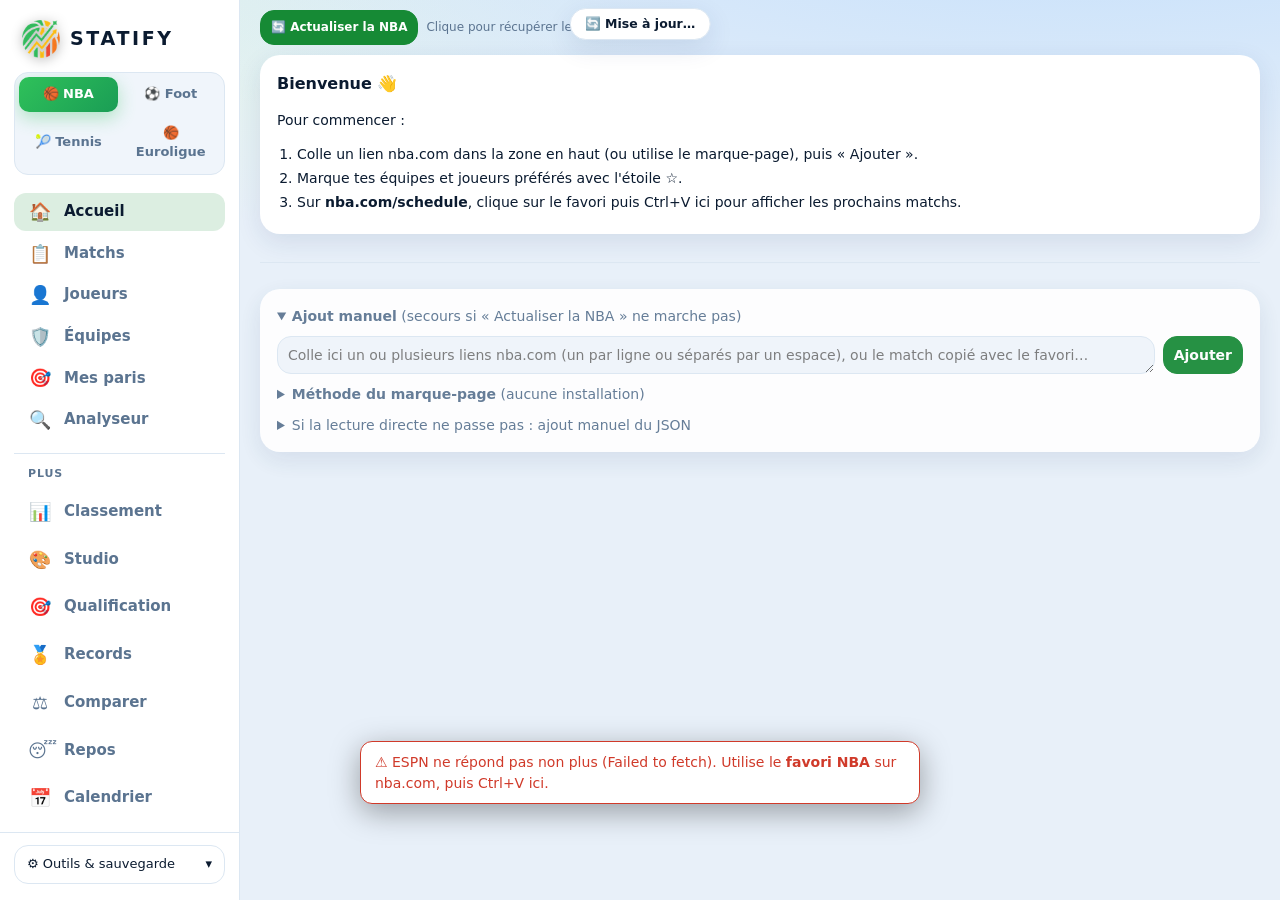
==== index.html @ cde7758e "Add files via upload" ====
<!doctype html>
<html lang="fr">
<head>
<meta charset="utf-8">
<meta name="viewport" content="width=device-width, initial-scale=1, viewport-fit=cover">
<meta name="theme-color" content="#0a192c">
<link rel="icon" type="image/png" href="[data-uri]">
<meta name="apple-mobile-web-app-capable" content="yes">
<meta name="mobile-web-app-capable" content="yes">
<meta name="apple-mobile-web-app-title" content="Statify">
<link rel="manifest" href="manifest.webmanifest">
<link rel="apple-touch-icon" href="icon-180.png">
<title>Statify</title>
<link rel="stylesheet" href="statify.css?v=20261125mx6">
</head>
<body>
<header>
  <h1 class="brand"><img src="[data-uri]" alt="" width="38" height="38"><span>STATIFY</span></h1>
  <div class="seg" id="sportSeg"><button data-sport="nba">🏀 NBA</button><button data-sport="foot">⚽ Foot</button><button data-sport="tennis">🎾 Tennis</button><button data-sport="euro">🏀 Euroligue</button></div>
  <div id="leaders"></div>
  <div class="row">
    <button class="sec" id="btnSearch" title="Rechercher (touche /)" aria-label="Rechercher">🔍</button>
    <button class="sec" id="btnRefresh" title="Actualiser les scores">🔄<span class="hide-m"> Actualiser</span></button>
    <span id="hdrMore" class="hdrmore">
    <button class="sec" id="btnCloud" title="Synchroniser téléphone / ordinateur">☁️ Cloud</button>
    <button class="sec" id="btnXlsx">Excel</button>
    <button class="sec" id="btnExport" title="Sauvegarde complète : Statify + PronoTracker">Sauvegarde</button>
    <button class="sec" id="btnImport">Importer</button>
    <button class="sec hide-m" id="btnTv" title="Mode grand écran">📺</button>
    <button class="sec" id="btnLead" title="Couleurs des équipes en tête (Est / Ouest)">🎨</button>
    </span>
    <button class="sec" id="btnTheme" title="Thème clair / sombre">🌓</button>
    <button class="sec" id="btnMore" title="Plus d'options" aria-label="Plus d'options">⋯</button>
    <input type="file" id="fileImport" accept=".json" hidden>
  </div>
</header>

<main>
  <div id="backupBar"></div>
  <div id="syncBar"></div>
  <div id="msg" class="mut nbaonly"></div>

  <nav id="tabs"></nav>
  <div id="fmsg" class="mut" style="display:none;margin:8px 0"></div>
  <div id="liveBox"></div>
  <div id="stage"><aside id="railL" class="rail"></aside><div id="view"></div><aside id="railR" class="rail"></aside></div>
  <footer id="pageFoot"><div id="ftInfo"></div>
  <section class="card nbaonly">
    <details id="manualBox">
      <summary><b>Ajout manuel</b> <span class="mut">(secours si « Actualiser la NBA » ne marche pas)</span></summary>
      <div class="row" style="margin-top:10px">
        <textarea id="url" rows="1" placeholder="Colle ici un ou plusieurs liens nba.com (un par ligne ou séparés par un espace), ou le match copié avec le favori…"></textarea>
        <button id="btnAdd">Ajouter</button>
      </div>
      <details id="bmBox" style="margin-top:10px">
        <summary><b>Méthode du marque-page</b> (aucune installation)</summary>
        <ol>
        <li>Affiche ta barre de favoris (Ctrl+Maj+B dans Chrome/Edge).</li>
        <li><b>Glisse</b> ce bouton dans ta barre de favoris : <a id="bm" class="bmbtn" href="#">🏀 Copier match NBA</a> <span class="mut">(ne clique pas dessus ici)</span></li>
        <li>Clique sur ce favori : <b>sur la page d'un match</b> il copie ce match ; <b>sur nba.com/schedule</b> il copie le calendrier ; <b>sur toute autre page nba.com</b> (accueil par exemple) il te demande combien de jours en arrière (il propose tout seul le bon nombre depuis ta dernière copie, valide avec Entrée) et copie <b>tous les matchs terminés d'un coup</b>.</li>
        <li>Reviens ici et fais <b>Ctrl+V</b> : tout s'ajoute tout seul. Plusieurs matchs ? Colle-les un par un, ou ensemble dans la zone « ajout manuel ».</li>
      </ol>
      </details>
      <details style="margin-top:10px">
        <summary>Si la lecture directe ne passe pas : ajout manuel du JSON</summary>
        <p class="mut">Ouvre l'adresse ci-dessous dans un onglet, copie tout le texte affiché, colle-le ici. Tu peux coller plusieurs matchs d'un coup.</p>
        <p><a id="manualLink" target="_blank" rel="noopener" href="#">(l'adresse apparaît après avoir collé un lien)</a></p>
        <textarea id="manual" placeholder='{"meta":…,"game":…}'></textarea>
        <div class="row" style="margin-top:8px"><button class="sec" id="btnManual">Ajouter ce JSON</button></div>
      </details>
    </details>
  </section>
  </footer>
  <div id="welcome"></div>
  <div id="modal"><div class="mbox"></div></div>
  <button id="mclose" type="button" aria-label="Fermer" title="Fermer">✕</button>
  <div id="cloud"><div class="gsbox" id="cloudbody"></div></div>
  <div id="offPill">📴 Hors ligne : dernières données enregistrées</div>
  <div id="gs"><div class="gsbox"><div class="row" style="flex-wrap:nowrap"><input id="gsq" type="text" enterkeyhint="search" placeholder="Joueur, équipe ou match…" autocomplete="off" style="flex:1;min-width:0"><button class="sec" id="gsx">✕</button></div><div id="gsres"></div></div></div>
</main>

<script type="text/plain" id="bmcode">
(async function(){
try{
var B='https://cdn.nba.com/static/json/';
var K='suiviNbaLast';
async function get(u){try{var r=await fetch(u);return r.ok?await r.text():null;}catch(e){return null;}}
function rd(){try{return parseInt(localStorage.getItem(K),10)||0;}catch(e){return 0;}}
function wr(v){try{localStorage.setItem(K,String(v));}catch(e){}}
var m=location.href.match(/00\d{8}/);
var out=[];var mark=0;var note='';
if(m){
var t=await get(B+'liveData/boxscore/boxscore_'+m[0]+'.json');
if(!t){var n=document.getElementById('__NEXT_DATA__');if(n){t=n.textContent;}}
if(t){out.push(t);}
}else if(/schedule/.test(location.pathname)){
var s0=await get(B+'staticData/scheduleLeagueV2.json');
if(s0){out.push(s0);}
}else{
var last=rd();var def=2;var info='';
if(last){var dd=(Date.now()-last)/86400000;def=Math.min(14,Math.ceil(dd)+1);info='\nDerniere copie : il y a '+(Math.round(dd*10)/10)+' jour(s).'+(dd>13?' Plus de 14 jours : fais-le en deux fois.':'');}
var d=parseFloat(prompt('Suivi NBA : copier les matchs termines des combien derniers jours ? (1 a 14)'+info,String(def)));
if(!(d>0)){return;}
d=Math.min(d,14);
var s=await get(B+'staticData/scheduleLeagueV2.json');
if(!s){alert('Suivi NBA : calendrier introuvable.');return;}
var j=JSON.parse(s);var L=j.leagueSchedule||j;var ids=[];var now=Date.now();
(L.gameDates||[]).forEach(function(x){(x.games||[]).forEach(function(g){var tt=Date.parse(g.gameDateTimeUTC);if(tt<=now-3*3600000&&tt>=now-d*86400000){ids.push({id:g.gameId,ts:tt});}});});
ids.sort(function(a,b){return a.ts-b.ts;});
var total=ids.length;var cut=total>60;ids=ids.slice(0,60);
var fails=0;
for(var i=0;i<ids.length;i+=5){
var part=await Promise.all(ids.slice(i,i+5).map(function(o){return get(B+'liveData/boxscore/boxscore_'+o.id+'.json');}));
part.forEach(function(p){if(p){out.push(p);}else{fails++;}});
}
if(!total){alert('Suivi NBA : aucun match termine sur cette periode.');wr(now);return;}
if(!fails){mark=cut?ids[ids.length-1].ts:now;}
if(cut){note+='\nAttention : '+(total-60)+' match(s) restant(s), refais une copie apres avoir colle.';}
if(fails){note+='\n'+fails+' match(s) introuvable(s) : la date de derniere copie n a pas ete mise a jour.';}
}
if(!out.length){alert('Suivi NBA : aucune donnee trouvee. Ouvre la page d un match, la page schedule, ou une autre page nba.com pour copier les derniers matchs.');return;}
var txt=out.join('\n');
var ok=false;
try{await navigator.clipboard.writeText(txt);ok=true;}catch(e){}
if(!ok){var a=document.createElement('textarea');a.value=txt;a.style.cssText='position:fixed;top:10px;left:5%;width:90%;height:40%;z-index:2147483647;background:#fff;color:#000';document.body.appendChild(a);a.select();try{ok=document.execCommand('copy');}catch(e){}if(ok){a.remove();}else{a.onblur=function(){a.remove();};}}
if(ok&&mark){wr(mark);}
alert(ok?'Suivi NBA : '+out.length+' element(s) copie(s). Va dans ton logiciel et appuie sur Ctrl+V.'+note:'Suivi NBA : copie automatique impossible. Le texte est selectionne : fais Ctrl+C, puis clique en dehors de la zone.');
}catch(e){alert('Suivi NBA : erreur '+e.message);}
})();
</script>

<script src="backup.js?v=20261123j"></script>
<script src="statify.js?v=20261125mx4"></script>
<script src="tennis.js"></script>
<script src="euroleague.js"></script>
<script src="prono-tennis-joueurs.js"></script>
<script src="prono-tennis.js"></script>
<script src="mes-paris.js?v=20261125mx2"></script>
</body>
</html>
---- statify.css ----
:root{--bg:#0a192c;--card:#0f2540;--field:#0b1d33;--hover:#14304f;--line:#1f3d5e;--txt:#eef3f8;--mut:#8ea5c0;--acc:#34b64f;--onacc:#06121f;--ok:#3cc15a;--bad:#ff5a45;--warn:#f0b010;--c2:#f07020;--c3:#e04030;--blue:#4a9bff}
  :root[data-theme=light]{--bg:#eff4f7;--card:#ffffff;--field:#f1f6f9;--hover:#e5f3e9;--line:#d3dfe8;--txt:#0a192c;--mut:#566e86;--acc:#168a35;--onacc:#ffffff;--ok:#168a35;--bad:#d03a2a;--warn:#a86f00;--c2:#d9601a;--c3:#d03a2a;--blue:#1f6fd1}
  *{box-sizing:border-box}
  body{margin:0;background:var(--bg);color:var(--txt);font:14px/1.45 system-ui,-apple-system,Segoe UI,Roboto,sans-serif}
  header{padding:14px 20px;border-bottom:1px solid var(--line);display:flex;flex-wrap:wrap;gap:10px;align-items:center;justify-content:space-between}
  h1{margin:0;font-size:20px}h1.brand{display:flex;align-items:center;gap:10px;font-weight:800;letter-spacing:.14em;font-size:22px}h1.brand img{display:block;filter:drop-shadow(0 2px 6px #0006)}h2{font-size:16px;margin:0 0 8px}h3{font-size:14px;margin:14px 0 6px}
  html{-webkit-text-size-adjust:100%;overscroll-behavior-y:contain}
  button,select,summary,.link,[data-act]{-webkit-tap-highlight-color:transparent;touch-action:manipulation}
  svg{max-width:100%;height:auto}
  main{max-width:min(1840px,100%);margin:0 auto;padding:16px 20px calc(60px + env(safe-area-inset-bottom))}
  .card{background:var(--card);border:1px solid var(--line);border-radius:10px;padding:14px;margin-bottom:16px}
  .row{display:flex;gap:8px;flex-wrap:wrap;align-items:center}.between{justify-content:space-between}
  input,select,textarea,button{font:inherit;color:var(--txt);background:var(--field);border:1px solid var(--line);border-radius:8px;padding:8px 10px}
  textarea{width:100%;min-height:90px;font-family:ui-monospace,monospace;font-size:12px}
  #url{flex:1;min-width:240px;min-height:38px;height:38px;font-family:inherit;font-size:14px;resize:vertical}
  #url:focus{height:84px}
  button{cursor:pointer;background:var(--acc);border-color:var(--acc);color:var(--onacc);font-weight:700}
  button.sec{background:transparent;color:var(--txt);border-color:var(--line);font-weight:500}
  button.sec:hover{border-color:var(--acc)}
  button.danger{background:transparent;color:var(--bad);border-color:var(--line);padding:4px 8px}
  button.star{background:transparent;border:none;color:var(--blue);padding:0 4px;font-size:16px;line-height:1}
  button.star.bell{color:#f0b010}
  :root[data-theme=light] button.star.bell{color:#c98a00}
  .stars{white-space:nowrap}
  #msg,#fmsg{position:fixed;left:50%;bottom:calc(18px + env(safe-area-inset-bottom));transform:translateX(-50%);width:max-content;max-width:min(560px,92vw);z-index:9500;margin:0!important;padding:10px 14px;border-radius:12px;background:var(--card);border:1px solid var(--line);box-shadow:0 8px 30px rgba(0,0,0,.35);font-size:14px;cursor:pointer}
  #msg.ok,#fmsg.ok{border-color:var(--ok)}#msg.err,#fmsg.err{border-color:var(--bad,#e04030)}#msg.warn,#fmsg.warn{border-color:var(--warn)}
  #pageFoot{margin-top:28px;padding-top:14px;border-top:1px solid var(--line)}
  #ftInfo{display:flex;flex-wrap:wrap;gap:4px 18px;font-size:12px;color:var(--mut);margin-bottom:12px}
  #pageFoot .card{opacity:.92}
  .ok{color:var(--ok)}.err{color:var(--bad)}.warn{color:var(--warn)}.mut{color:var(--mut)}
  nav{display:flex;gap:6px;margin-bottom:14px;overflow-x:auto;padding-bottom:4px}
  nav button{background:transparent;color:var(--mut);border-color:var(--line);white-space:nowrap}
  nav button.on{background:var(--acc);color:var(--onacc);border-color:var(--acc)}
  table{width:100%;border-collapse:collapse}
  th,td{padding:7px 8px;text-align:right;border-bottom:1px solid var(--line);white-space:nowrap}
  th:first-child,td:first-child,th.l,td.l{text-align:left}
  th{color:var(--mut);font-weight:600;font-size:12px;text-transform:uppercase;letter-spacing:.03em;user-select:none}
  th.s{cursor:pointer}th.s:hover{color:var(--txt)}
  tr.click{cursor:pointer}tr.click:hover td{background:var(--hover)}
  .scroll{overflow-x:auto}
  .win{font-weight:700}
  .pallbtn{display:none}.rk{white-space:nowrap}
  .gt-lg{display:flex;align-items:center;gap:8px;font-size:12px;font-weight:700;color:var(--mut);margin:12px 2px 8px}.gt-lg i{width:6px;height:14px;border-radius:3px;background:var(--acc)}
  .gt-t{min-width:0}.gt-t b{overflow:hidden;text-overflow:ellipsis;white-space:nowrap;font-weight:600}.gt-l b,.gt-r b{overflow:hidden;text-overflow:ellipsis;white-space:nowrap;font-weight:600;min-width:0}.gt-l,.gt-r{min-width:0}
  .gt-line.gtf{grid-template-columns:1fr auto 1fr}
  .gt-day{font-size:12px;font-weight:700;color:var(--mut);text-transform:uppercase;letter-spacing:.06em;margin:16px 2px 8px}
  .gt-grid{display:grid;grid-template-columns:repeat(2,1fr);gap:8px}
  .gt-tile{background:var(--field);border:1px solid var(--line);border-radius:12px;padding:10px 12px;cursor:pointer}.gt-tile.fv{border-color:var(--warn);box-shadow:0 0 0 1px var(--warn)}
  .gt-top{display:flex;justify-content:space-between;align-items:center;font-size:10px;font-weight:700;color:var(--mut);margin-bottom:8px}
  .gt-side{display:flex;justify-content:space-between;align-items:center;padding:3px 0}.gt-t{display:flex;align-items:center;gap:7px;font-size:13px}.gt-sc{font-size:24px;font-weight:800;font-variant-numeric:tabular-nums}
  .lose{color:var(--mut)!important;font-weight:400!important}.gt-side.lose .gt-t b{font-weight:500}.gt-side.lose .gt-sc{font-weight:400}
  .gt-diff{margin-top:6px;font-size:11px;font-weight:700;color:var(--ok)}
  .gt-x{min-height:0!important;min-width:0!important;height:22px;padding:0 6px;font-size:11px;line-height:18px;background:transparent;border:0;opacity:.55}
  .gt-list{background:var(--field);border:1px solid var(--line);border-radius:12px;padding:0 10px}
  .gt-line{display:grid;grid-template-columns:1fr auto 1fr auto;align-items:center;gap:8px;padding:9px 0;border-top:1px solid var(--line);cursor:pointer}.gt-line:first-child{border-top:0}.gt-line.fv{background:linear-gradient(90deg,#f0b01018,transparent)}
  .gt-line .av,.gt-tile .av{margin-right:0}
  .gt-line .tag{grid-column:1/-1;justify-self:center}
  .gt-l,.gt-r{display:flex;align-items:center;gap:7px;font-size:13px}.gt-l{justify-content:flex-end}
  .gt-m{display:flex;gap:6px;align-items:center;font-size:17px;font-weight:800;font-variant-numeric:tabular-nums}.gt-m i{font-style:normal;color:var(--mut);font-weight:400}
  .bx{margin:14px 0 18px;border:1px solid var(--line);border-radius:12px;overflow:hidden;background:var(--card)}
  .bx-head{display:flex;align-items:center;gap:10px;padding:10px 14px;background:linear-gradient(90deg,color-mix(in srgb,var(--tc) 28%,var(--field)),var(--field));border-left:5px solid var(--tc)}
  .bx-name{flex:1;font-weight:800;font-size:15px;display:flex;flex-direction:column;line-height:1.2}.bx-name .mut{font-size:11px;font-weight:600}
  .bx-score{font-size:30px;font-weight:900;font-variant-numeric:tabular-nums}.bx-score.lose{color:var(--mut);font-weight:600}
  .bxt{border-collapse:separate;border-spacing:0;width:100%}.bxt th{font-size:11px;letter-spacing:.04em;color:var(--mut);background:var(--field);border-bottom:1px solid var(--line);padding:7px 8px;position:sticky;top:0}
  .bxt td{padding:8px 8px;border-bottom:1px solid var(--line);font-variant-numeric:tabular-nums;white-space:nowrap}
  .bxt tbody tr:nth-child(even) td{background:color-mix(in srgb,var(--field) 55%,transparent)}
  .bxt .pt{background:color-mix(in srgb,var(--acc) 10%,transparent)!important;font-size:15px}.bxt .pt b{font-weight:800}
  .bxt b.best{background:var(--warn);color:#1a1200;border-radius:99px;padding:1px 9px}
  .bxt .pmp{color:var(--ok);font-weight:700}.bxt .pmn{color:var(--bad);font-weight:700}
  .bxt td.l,.bxt th.l{position:sticky;left:0;z-index:1;background:var(--card)}.bxt tbody tr:nth-child(even) td.l{background:var(--field)}.bxt th.l{background:var(--field);z-index:2}
  .bxp{white-space:normal!important;max-width:46vw;line-height:1.25}.bxp .stars button,.bxp button.star{min-height:0;padding:0 2px;border:0;background:transparent}.bxp .av{margin-right:4px}
  @media(max-width:600px){.bxp .av{display:none}.bxt td,.bxt th{padding:6px 6px}.bxt .pt{font-size:14px}}
  .bx-tot td{font-weight:700;background:var(--field)!important;border-bottom:0}.bx-tot td.l{background:var(--field)!important}
  .gbanner{position:fixed;left:0;right:0;top:calc(env(safe-area-inset-top,0px) + 64px);z-index:9998;display:flex;align-items:center;gap:12px;padding:10px 16px;pointer-events:none;color:#fff;background:linear-gradient(100deg,#ff4a3a,#e0602a 72%,#e0602aaa);box-shadow:0 8px 24px #0007;transform:translateX(-110%)}
  .gb-logo{flex:none;display:grid;place-items:center;width:44px;height:44px;border-radius:50%;background:#fff}.gb-logo img{margin:0!important}
  .gb-tx{min-width:0;flex:1}.gb-t{font-weight:900;font-style:italic;font-size:26px;line-height:1;letter-spacing:.02em}.gb-s{font-size:12.5px;margin-top:3px;overflow:hidden;text-overflow:ellipsis;white-space:nowrap}
  .gb-sc{flex:none;text-align:right;font-size:11px;max-width:42%;line-height:1.25}.gb-sc b{display:block;font-size:20px;font-variant-numeric:tabular-nums}.gb-sc .hit{font-weight:800}
  .gbcv{position:fixed;left:0;top:0;pointer-events:none;z-index:9999;width:100%}
  .tm-m{display:none;font-size:11px}.ntri{display:none}.dshort{display:none}
  .link{cursor:pointer;color:var(--acc)}.link:hover{text-decoration:underline}
  .tag{display:inline-block;padding:1px 7px;border-radius:99px;font-size:11px;border:1px solid var(--line);color:var(--mut)}
  .tag.live{color:var(--warn);border-color:var(--warn)}.tag.fin{color:var(--ok);border-color:var(--ok)}
  .grid{display:grid;grid-template-columns:repeat(auto-fit,minmax(160px,1fr));gap:10px;margin-bottom:14px}
  .grid2{display:grid;grid-template-columns:repeat(auto-fit,minmax(300px,1fr));gap:14px}
  .kpi,.mini{background:var(--field);border:1px solid var(--line);border-radius:8px;padding:10px}
  .kpi b{display:block;font-size:22px}.mini .big{font-size:24px;font-weight:700}
  .dot{display:inline-block;width:20px;height:20px;line-height:20px;text-align:center;border-radius:50%;font-size:11px;font-weight:700;color:#fff;margin-right:3px}
  .dot.w{background:var(--ok)}.dot.l{background:var(--bad)}
  details summary{cursor:pointer;color:var(--mut)}
  a{color:var(--acc)}
  .bmbtn{display:inline-block;padding:6px 12px;border-radius:8px;background:var(--acc);color:var(--onacc);text-decoration:none;font-weight:600;cursor:grab}
  ol{margin:8px 0 0;padding-left:20px}li{margin:4px 0}
  .empty{color:var(--mut);padding:24px;text-align:center}
  svg:not(.fc) text{fill:var(--mut);font-size:11px}
  .legend span{margin-right:14px}.legend i{display:inline-block;width:10px;height:10px;border-radius:2px;margin-right:5px}
  .cmp{display:grid;grid-template-columns:64px 1fr 70px 1fr 64px;gap:6px;align-items:center;margin:5px 0}
  .cmp .cv{font-weight:600}.cmp .cv:last-child{text-align:right}.cmp .cl{text-align:center;color:var(--mut);font-size:12px}
  .cmp .cb{height:10px;background:var(--field);border-radius:5px;display:flex;overflow:hidden}
  .cmp .cb.l{justify-content:flex-end}.cmp .cb i{display:block;height:100%;background:var(--mut);opacity:.4}
  .cmp .cb i.w{opacity:1}
  .av{display:inline-flex;align-items:center;justify-content:center;flex:none;border-radius:50%;overflow:hidden;vertical-align:middle;margin-right:6px;background:var(--tc);color:var(--ink);font-weight:700;line-height:1}
  .av img{width:100%;height:100%;object-fit:cover;object-position:50% 10%}
  .av.tl{border-radius:6px;background:transparent}.av.tl img{object-fit:contain;object-position:center}.av.fb{background:var(--tc);color:var(--ink)}
  .phead{display:flex;gap:16px;align-items:center;flex-wrap:wrap;padding:12px;border-radius:10px;margin-bottom:12px}.phead .pinfo{flex:1;min-width:180px}.phead .av{margin-right:0}
  .pname{font-size:22px;font-weight:700}.psub{color:var(--mut);margin-top:4px}
  .pbar{height:8px;background:var(--field);border-radius:4px;width:110px;overflow:hidden}.pbar i{display:block;height:100%}
  .home{display:grid;grid-template-columns:1fr 1fr;gap:16px;margin-bottom:16px}.home>.full{grid-column:1/-1}.home .card{margin-bottom:0}.home>div>.grid{margin-bottom:0}
  .hrow{padding:6px 0;border-bottom:1px solid var(--line)}.hrow label{flex:1}
  #tv{position:fixed;inset:0;z-index:9999;background:var(--bg);color:var(--txt);padding:2.2vw 3vw;overflow:auto;font-size:clamp(15px,1.5vw,30px)}
  #tv .tvbar{display:flex;gap:16px;align-items:center;justify-content:space-between;margin-bottom:1vw}
  #tv .tvbar i{display:inline-block;width:.7em;height:.7em;border-radius:50%;background:var(--line);margin-right:.4em}#tv .tvbar i.on{background:var(--acc)}
  #tv .tvbar button{font-size:1em}.tvh{font-size:2.2em;margin:0 0 .6em}
  .tvgames{display:grid;grid-template-columns:repeat(auto-fit,minmax(18em,1fr));gap:1em}.tvgame{background:var(--card);border:1px solid var(--line);border-radius:12px;padding:.8em 1em}
  .tvrow{display:flex;align-items:center;gap:.5em;padding:.25em 0}.tvrow .tvn{flex:1}.tvrow .tvs{font-size:1.5em;font-weight:700}.tvrow.tvw{font-weight:700}
  .tvcols{display:grid;grid-template-columns:repeat(auto-fit,minmax(20em,1fr));gap:2em}.tvlist .tvrow{border-bottom:1px solid var(--line);padding:.45em 0;font-size:1.1em}
  textarea.note{min-height:64px;font-family:inherit;font-size:14px}
  .alert{margin:4px 0}
  tr.early{background:rgba(62,207,142,.16)}tr.early td:first-child{box-shadow:inset 4px 0 #3ecf8e;font-weight:700}.legend i.early{background:#3ecf8e}
  header{position:relative}
  body.lead header::after{content:'';position:absolute;left:0;right:0;bottom:-1px;height:5px;background:linear-gradient(90deg,var(--lE,transparent) 0 50%,var(--lW,transparent) 50% 100%)}
  #leaders{display:none;gap:8px;flex-wrap:wrap;align-items:center}body.lead #leaders{display:flex}
  .lchip{display:inline-flex;align-items:center;gap:6px;border:2px solid var(--line);border-radius:999px;padding:2px 10px 2px 4px;font-size:.85em;cursor:pointer;background:var(--field)}
  #welcome{position:fixed;inset:0;z-index:9500;display:none;background:rgba(0,0,0,.65);align-items:center;justify-content:center;padding:16px;overflow:hidden}
  #welcome.on{display:flex}
  #welcome .wbox{position:relative;z-index:2;background:var(--card);border:2px solid var(--warn);border-radius:16px;padding:22px;max-width:640px;width:100%;max-height:85vh;overflow:auto;box-shadow:0 0 40px rgba(255,184,77,.35);animation:pop .4s}
  #welcome .alert{padding:8px 0;border-bottom:1px solid var(--line)}
  .livecard{border-left:4px solid var(--bad,#e04030)}
  .livecard h2{display:flex;flex-wrap:wrap;align-items:center;gap:4px 8px;margin:0 0 8px}.livecard h2 .lhn{white-space:nowrap}.livecard h2 label{flex-basis:100%;margin-left:0!important}
  .livedot{display:inline-block;width:10px;height:10px;border-radius:50%;background:#e04030;animation:livepulse 1.2s infinite}
  @keyframes livepulse{0%{box-shadow:0 0 0 0 rgba(224,64,48,.7)}100%{box-shadow:0 0 0 9px rgba(224,64,48,0)}}
  .liverow{display:grid;grid-template-columns:1fr auto 1fr;align-items:center;gap:8px;padding:7px 4px;border-top:1px solid var(--line,#2a3550)}
  .liverow:first-of-type{border-top:0}
  .liverow .lt{display:flex;align-items:center;gap:6px;min-width:0}.liverow .lt.r{justify-content:flex-end;text-align:right}
  .liverow .ls{text-align:center;font-weight:800;font-size:20px;white-space:nowrap}
  .liverow .lm{display:block;font-size:12px;font-weight:600;color:#e04030}
  .liverow .lc{grid-column:1/-1;text-align:center;font-size:11px}
  .liverow .lbar{grid-column:1/-1;position:relative;height:6px;background:var(--line);border-radius:3px;margin:8px 6px 4px}
  .lbar b{position:absolute;left:0;top:0;bottom:0;background:rgba(240,176,16,.55);border-radius:3px}
  .lbar u{position:absolute;left:50%;top:-2px;bottom:-2px;width:1px;background:var(--mut);opacity:.5}
  .lbar i{position:absolute;width:11px;height:11px;margin-left:-5px;border-radius:50%;border:2px solid var(--card)}
  .lbar i.h{top:-9px}.lbar i.a{top:4px}
  .liverow .lev{grid-column:1/-1;display:grid;grid-template-columns:1fr 1fr;gap:8px;font-size:12px;color:var(--mut)}
  .liverow.flash{animation:liveflash 2s ease-out 3}
  @keyframes liveflash{0%{background:rgba(240,176,16,.45)}100%{background:transparent}}
  /* carte d'un match de foot en direct */
  .liverow.lmatch{--tc:var(--acc);display:block;background:linear-gradient(100deg,color-mix(in srgb,var(--tc) var(--tcw,22%),var(--field)) 0%,var(--field) 68%);border:1px solid var(--line);border-radius:14px;padding:10px 12px;margin:8px 0}
  .liverow.lmatch:first-of-type{margin-top:0;border-top:1px solid var(--line)}
  .liverow.lmatch.mine{box-shadow:inset 3px 0 0 var(--warn)}
  .lm-top{display:flex;justify-content:space-between;align-items:center;gap:8px;font-size:12px;margin-bottom:8px}
  .lm-min{display:inline-flex;align-items:center;gap:6px;font-weight:700;font-size:12px;padding:3px 10px;border-radius:99px;background:rgba(224,64,48,.14);color:var(--bad);white-space:nowrap}
  .lm-min.pause{background:rgba(240,176,16,.18);color:var(--warn)}
  .lm-dot{width:7px;height:7px;border-radius:50%;background:currentColor;animation:lmblink 1.4s infinite}
  @keyframes lmblink{50%{opacity:.25}}
  .lm-row{display:grid;grid-template-columns:1fr auto 1fr;align-items:center;gap:8px}
  .lm-t{display:flex;flex-direction:column;align-items:center;gap:4px;font-size:13px;text-align:center;min-width:0}
  .lm-t b{max-width:100%;overflow:hidden;text-overflow:ellipsis;white-space:nowrap;font-weight:600}
  .lm-lg{display:grid;place-items:center;width:38px;height:38px;border-radius:50%;background:#fff;color:#0b1b30;font-size:12px;font-weight:700;box-shadow:0 2px 6px #0003}
  .lm-lg img{margin:0!important}
  .lm-s{font-weight:800;font-size:34px;line-height:1;font-variant-numeric:tabular-nums;letter-spacing:-.02em;white-space:nowrap}
  .lm-s small{opacity:.4;margin:0 7px;font-weight:400}
  .liveothers{margin-top:8px;font-size:13px;font-weight:600}
  .lm-mid{text-align:center}.lm-pen,.mxpen{font-size:12px;font-weight:800;letter-spacing:.05em;color:var(--warn);margin-top:4px;line-height:1.2}
  .pk{display:inline-block;width:12px;height:12px;border-radius:50%;margin:0 2px;vertical-align:-1px;box-sizing:border-box}.pk.ok{background:var(--ok)}.pk.no{border:2px solid var(--bad)}
  .lm-last.pen{justify-content:space-between}.mxso{display:grid;grid-template-columns:1fr 1fr;gap:8px;margin-top:10px;padding-top:8px;border-top:1px dashed var(--line)}
  .lm-s span{display:inline-block}
  .lm-s .pop{animation:lmpop .9s ease-out}.lm-s .shk{animation:lmshk .5s ease-out}
  @keyframes lmpop{0%{transform:scale(1)}30%{transform:scale(1.4);color:var(--ok)}100%{transform:scale(1)}}
  @keyframes lmshk{0%,100%{transform:translateX(0)}25%{transform:translateX(-5px);color:#8f6ae9}75%{transform:translateX(5px);color:#8f6ae9}}
  .liverow.lmatch .lbar{margin:16px 6px 6px}
  .lm-last{display:flex;justify-content:space-between;align-items:center;gap:4px 8px;flex-wrap:wrap;background:var(--card);border-radius:10px;padding:6px 10px;margin-top:8px;font-size:13px}
  .lm-last.rc{box-shadow:inset 3px 0 0 var(--bad)}
  .lm-last.new{background:rgba(60,193,90,.18)}.lm-last.newr{background:rgba(255,90,69,.18)}.lm-last.newv{background:rgba(143,106,233,.2)}
  .lm-new{font-size:11px;font-weight:700;padding:1px 7px;border-radius:99px;background:var(--ok);color:var(--onacc);margin-left:6px;vertical-align:1px}
  .lm-rks{display:flex;flex-wrap:wrap;gap:6px;margin-top:8px}
  .lm-rk{font-size:12px;font-weight:600;border-radius:99px;padding:3px 10px;background:var(--card);border:1px solid var(--line)}
  .lm-rk.up{color:var(--ok);background:rgba(60,193,90,.12);border-color:transparent}.lm-rk.dn{color:var(--bad);background:rgba(255,90,69,.12);border-color:transparent}
  @media(prefers-reduced-motion:reduce){.lm-dot,.lm-s .pop,.lm-s .shk,.mxsc .pop,.mxsc .shk{animation:none}.liverow.flash{animation:none}}
  @media(max-width:600px){.lm-s{font-size:30px}.lm-lg{width:34px;height:34px}}
  @keyframes pop{from{transform:scale(.8);opacity:0}to{transform:none;opacity:1}}
  .cf{position:absolute;top:-24px;width:10px;height:16px;opacity:.95;animation:fall linear forwards;z-index:1;pointer-events:none}
  @keyframes fall{to{transform:translateY(115vh) rotate(720deg)}}
  @media(prefers-reduced-motion:reduce){.cf{display:none}}
  .dot.d{background:#8f9bb8}
  .zl{display:inline-flex;align-items:center;gap:6px;margin-right:14px}.zl i{width:12px;height:12px;border-radius:3px;display:inline-block}
  .fmatch td{padding:5px 6px}
  .seg{display:inline-flex;border:1px solid var(--line);border-radius:10px;overflow:hidden}.seg button{border:none;border-radius:0;background:transparent;color:var(--txt);font-weight:600;padding:6px 14px}.seg button.on{background:var(--acc);color:var(--onacc)}
  #msg:empty{display:none}
  body.sport-foot .nbaonly,body.sport-foot #leaders,body.sport-foot #btnTv,body.sport-foot #btnXlsx,body.sport-foot #btnLead{display:none!important}
  body.sport-tennis .nbaonly,body.sport-tennis #leaders,body.sport-tennis #btnTv,body.sport-tennis #btnXlsx,body.sport-tennis #btnLead{display:none!important}
  body.sport-euro .nbaonly,body.sport-euro #leaders,body.sport-euro #btnTv,body.sport-euro #btnXlsx,body.sport-euro #btnLead{display:none!important}
  body.sport-euro .el-teams{grid-template-columns:repeat(auto-fill,minmax(210px,1fr))}body.sport-euro table.st tr.fv td:nth-child(2){font-weight:700}
  .hdrmore{display:contents}#btnMore{display:none}
  body.sport-foot.lead header::after{display:none}
  tr.favrow td:first-child{box-shadow:inset 3px 0 var(--warn)}
  .chip .x{background:none;border:0;padding:0 0 0 5px;color:var(--mut);cursor:pointer;font-size:11px}.chip i{display:inline-block;width:8px;height:8px;border-radius:50%;margin-right:5px}
  .fcard-wrap{text-align:center}.fcard-wrap svg{max-width:300px;width:100%;filter:drop-shadow(0 8px 18px #0008)}
  .chip{display:inline-block;background:var(--field);border:1px solid var(--line);border-radius:999px;padding:1px 9px;font-size:.82em;margin:3px 3px 0 0}
  .stgrid{display:grid;grid-template-columns:1fr 1fr;gap:14px}@media(max-width:1000px){.stgrid{grid-template-columns:1fr}}
  table.st tr.z1 td:first-child{box-shadow:inset 4px 0 #3ecf8e}table.st tr.z2 td:first-child{box-shadow:inset 4px 0 #f5a524}table.st tr.z3 td:first-child{box-shadow:inset 4px 0 #ff8a4f}
  table.st tr.z1{background:rgba(62,207,142,.07)}table.st tr.z2{background:rgba(245,165,36,.09)}table.st tr.z3{background:rgba(255,138,79,.07)}
  .legend{display:flex;flex-wrap:wrap;gap:6px 16px;margin:0 0 10px;font-size:.85em;color:var(--mut)}.legend i{display:inline-block;width:12px;height:12px;border-radius:3px;margin-right:6px;vertical-align:-1px;background:var(--line)}.legend i.z1{background:#3ecf8e}.legend i.z2{background:#f5a524}.legend i.z3{background:#ff8a4f}
  #modal{position:fixed;inset:0;z-index:9000;background:rgba(0,0,0,.6);display:none;align-items:flex-start;justify-content:center;padding:4vh 12px;overflow:auto}
  #modal.on{display:flex}
  #mclose{display:none;position:fixed;top:calc(env(safe-area-inset-top,0px) + 10px);right:12px;z-index:9200;width:44px;height:44px;border-radius:50%;padding:0;font-size:20px;line-height:1;align-items:center;justify-content:center;background:var(--card);color:var(--txt);border:1px solid var(--line);box-shadow:0 4px 14px rgba(0,0,0,.35)}
  #modal.on + #mclose{display:flex}
  #gs{position:fixed;inset:0;z-index:9500;background:rgba(0,0,0,.6);display:none;align-items:flex-start;justify-content:center;padding:calc(env(safe-area-inset-top,0px) + 10px) 10px 10px}
  #gs.on,#cloud.on{display:flex}
  #cloud{position:fixed;inset:0;z-index:9500;background:rgba(0,0,0,.6);display:none;align-items:flex-start;justify-content:center;padding:calc(env(safe-area-inset-top,0px) + 10px) 10px 10px}
  .gsbox{width:min(560px,100%);max-height:88vh;overflow:auto;background:var(--card);border:1px solid var(--line);border-radius:14px;padding:12px;box-shadow:0 10px 40px rgba(0,0,0,.4)}
  .gsh{font-size:12px;font-weight:700;color:var(--mut);margin:10px 4px 2px;text-transform:uppercase;letter-spacing:.04em}
  .gsr{display:flex;justify-content:space-between;gap:10px;padding:10px 8px;border-radius:8px;cursor:pointer}.gsr:hover,.gsr:active{background:var(--hover)}
  #gsq{font-size:16px}
  .fbar{display:flex;align-items:center;gap:10px;flex-wrap:wrap;margin:0 0 10px;font-size:12px}
  .fbar .fbtn{padding:5px 11px;font-size:13px}
  .mpk{font-size:18px;text-decoration:none!important;cursor:pointer;padding:2px}
  .fmenu{display:flex;flex-direction:column;gap:6px;max-width:360px;margin:-4px 0 12px;padding:8px;background:var(--card);border:1px solid var(--line);border-radius:10px;box-shadow:0 6px 20px rgba(0,0,0,.18)}
  .fmenu button{display:flex;flex-direction:column;align-items:flex-start;text-align:left;gap:1px;padding:8px 10px}
  .fmenu button span{font-size:12px;font-weight:400;opacity:.8}
  .fmenu .fmx{align-items:center;padding:5px}
  #offPill{display:none;position:fixed;left:10px;bottom:calc(10px + env(safe-area-inset-bottom));z-index:9400;background:var(--warn);color:#1a1200;font-weight:700;font-size:12px;padding:6px 10px;border-radius:999px;box-shadow:0 2px 10px rgba(0,0,0,.3)}
  body.offline #offPill{display:block}
  #modal .mbox{width:min(1000px,100%);min-width:0;max-width:100%;margin:0 auto}
  #modal .mbox>.card{min-width:0;max-width:100%;overflow-x:auto}
  #modal .mbox>.card{margin:0;box-shadow:0 10px 40px rgba(0,0,0,.5)}
  @media print{
    body.print-one #view{display:none!important}
    body.print-one #modal{position:static;display:block;background:none;padding:0;overflow:visible}
    :root[data-theme]{--bg:#fff!important;--card:#fff!important;--field:#f4f4f4!important;--hover:#fff!important;--line:#ccc!important;--txt:#000!important;--mut:#555!important}
    header,#tabs,main>section,#pageFoot{display:none!important}
    body.print-one #view>:not(.print-target){display:none!important}
    .card{border:none!important}.card button{display:none!important}
  }
  @media(max-width:700px){.home{grid-template-columns:1fr}header .row{gap:6px}header .row .sec{padding:8px 10px;font-size:14px}main{padding:10px}header{padding:10px 12px}th,td{padding:6px 5px}.hide-m{display:none}.card{padding:10px}.cmp{grid-template-columns:48px 1fr 54px 1fr 48px}}
  @media(max-width:700px){
    html,body{overflow-x:hidden;max-width:100vw}
    .home{grid-template-columns:minmax(0,1fr)!important}.home>*{min-width:0}main,#view{min-width:0;max-width:100%}
    input,select,textarea{font-size:16px!important}
    button{min-height:40px}
    header{padding:calc(8px + env(safe-area-inset-top)) 12px 8px;gap:8px 10px}
    h1.brand{font-size:18px;letter-spacing:.1em;gap:8px}h1.brand img{width:30px;height:30px}
    #sportSeg{order:2;width:100%;display:flex}#sportSeg button{flex:1;padding:8px 10px;min-height:38px}
    header>.row{order:1;margin-left:auto;flex-wrap:nowrap}
    header>.row .sec{padding:6px 11px;min-height:38px}
    #leaders{order:3;width:100%;flex-wrap:nowrap;overflow-x:auto;padding-bottom:2px}#leaders .lchip{flex:none}
    #btnMore{display:inline-block}
    .hdrmore{display:none;order:4;flex-basis:100%;gap:6px;flex-wrap:wrap}
    header>.row{flex-wrap:wrap;justify-content:flex-end}
    body.menu-open .hdrmore{display:flex}
    nav#tabs{position:sticky;top:0;z-index:50;background:var(--bg);margin:0 -10px 10px;padding:8px 10px;gap:6px;box-shadow:0 1px 0 var(--line);scrollbar-width:none}
    nav#tabs::-webkit-scrollbar{display:none}
    nav#tabs button{padding:8px 14px;min-height:40px}
    main{padding:10px 10px calc(70px + env(safe-area-inset-bottom))}
    .card{overflow-x:auto;border-radius:12px}
    .grid{grid-template-columns:repeat(2,minmax(0,1fr));gap:8px}
    .grid2{grid-template-columns:minmax(0,1fr)}
    .kpi b{font-size:20px}
    table{font-size:13px}
    select{max-width:100%;text-overflow:ellipsis}
    .row>select{flex:1 1 140px;min-width:0}
    #pSearch{flex:1 1 100%!important}
    .scroll td.pn,.scroll th.pn{position:sticky;left:0;background:var(--card);z-index:1;box-shadow:1px 0 0 var(--line)}
    .pn .av{width:22px!important;height:22px!important}
    #modal{padding:0}
    #modal .mbox{width:100%}
    #modal .mbox>.card{border-radius:0;min-height:100vh;box-shadow:none;padding:12px 10px calc(24px + env(safe-area-inset-bottom))}
    .pallbtn{display:inline-block}table:not(.pall) .pc{display:none}.rk{font-size:12px;min-width:44px}
    td.pn{max-width:44vw;white-space:normal;line-height:1.25}td.pn .av,th.pn .av{display:none!important}.rk .mv{display:none}.rk{min-width:0;padding-right:2px}
    .tm-m{display:inline}.dfull{display:none}.dshort{display:inline}.fctl{flex:1 1 100%;min-width:0}.tag.fin{display:none}.nfull{display:none}.ntri{display:inline;font-weight:inherit}
    #fPer{flex:1 1 100%!important}

    .liverow .ls{font-size:18px}
    h2{font-size:17px}
  }

  /* ===== Nouvelle apparence : verre doux, coins arrondis, barre du bas ===== */
  :root{--bg:#071426;--card:#0e2340;--field:#0a1c33;--hover:#14304f;--line:#1b3a5c;--mut:#8eaac8;--r:20px;--shadow:0 10px 30px #0006}
  :root[data-theme=light]{--bg:#e8f0f9;--card:#ffffff;--field:#f0f5fb;--hover:#e3f2e9;--line:#dce7f2;--txt:#0b1b30;--mut:#5b7490;--shadow:0 8px 26px #1a3a6a1c}
  body{background:radial-gradient(120% 420px at 85% -80px,#17446f,transparent 70%) no-repeat,var(--bg)}
  :root[data-theme=light] body{background:radial-gradient(120% 420px at 85% -80px,#c6e0fb,transparent 70%) no-repeat,radial-gradient(90% 360px at -10% 0,#dff4e6,transparent 70%) no-repeat,var(--bg)}
  header{border-bottom:0;background:transparent}
  .card{border-radius:var(--r);border:1px solid color-mix(in srgb,var(--line) 70%,transparent);box-shadow:var(--shadow);padding:16px}
  :root[data-theme=light] .card{border-color:transparent}
  button,select,input,textarea{border-radius:14px}
  #view button:not(.sec):not(.star):not(.danger):not(.gt-x),#modal button:not(.sec):not(.star):not(.danger):not(.gt-x){background:linear-gradient(135deg,#2fc15a,#1a9d55);border-color:transparent;color:#04210f;box-shadow:0 4px 14px #2fc15a40}
  :root[data-theme=light] #view button:not(.sec):not(.star):not(.danger):not(.gt-x),:root[data-theme=light] #modal button:not(.sec):not(.star):not(.danger):not(.gt-x){color:#fff;box-shadow:0 4px 14px #1a9d5540}
  button.sec{background:color-mix(in srgb,var(--card) 80%,transparent)}
  header .row .sec{background:var(--card);border-color:transparent;box-shadow:var(--shadow)}
  #sportSeg{background:color-mix(in srgb,var(--card) 70%,transparent);border:1px solid var(--line);border-radius:18px;padding:4px;gap:4px}
  #sportSeg button{border:0;border-radius:14px;background:transparent;color:var(--mut);box-shadow:none}
  #sportSeg button.on{background:linear-gradient(135deg,#2fc15a,#1a9d55);color:#04210f;box-shadow:0 6px 18px #2fc15a55}
  :root[data-theme=light] #sportSeg button.on{color:#fff}
  main{padding-bottom:calc(110px + env(safe-area-inset-bottom))!important}
  nav#tabs{position:fixed!important;left:max(12px,env(safe-area-inset-left));right:max(12px,env(safe-area-inset-right));top:auto!important;bottom:calc(12px + env(safe-area-inset-bottom));margin:0 auto!important;max-width:560px;z-index:60;display:grid!important;grid-template-columns:repeat(6,1fr);gap:2px;padding:7px 6px!important;overflow:visible!important;background:color-mix(in srgb,var(--card) 90%,transparent);-webkit-backdrop-filter:blur(16px);backdrop-filter:blur(16px);border:1px solid var(--line);border-radius:26px;box-shadow:0 14px 34px #0005}
  nav#tabs button{display:flex;flex-direction:column;align-items:center;gap:2px;min-height:0;padding:7px 2px;border:0;border-radius:18px;background:transparent;color:var(--mut);font-size:10.5px;font-weight:700;box-shadow:none;position:relative}
  nav#tabs button i{font-style:normal;font-size:18px;line-height:1.1}
  nav#tabs button.on{background:color-mix(in srgb,var(--acc) 16%,transparent);color:var(--txt)}
  .tabsheet{position:absolute;right:0;bottom:calc(100% + 10px);width:min(250px,100%);display:grid;gap:4px;padding:8px;background:var(--card);border:1px solid var(--line);border-radius:22px;box-shadow:var(--shadow)}
  nav#tabs .tabsheet button{flex-direction:row;justify-content:flex-start;gap:10px;font-size:14px;padding:8px 12px}
  #msg,#fmsg{bottom:calc(96px + env(safe-area-inset-bottom))!important}
  #offPill{bottom:calc(96px + env(safe-area-inset-bottom))!important}
  .gsbox,#modal .mbox>.card{border-radius:22px}
  .gt-tile,.gt-list,.bx{border-radius:18px}
  .hero{border-radius:26px;padding:18px;margin-bottom:16px;color:#fff;cursor:pointer;background:linear-gradient(145deg,color-mix(in srgb,var(--tc) 92%,#fff),color-mix(in srgb,var(--tc) 40%,#071426));border:1px solid #ffffff2a;box-shadow:0 16px 36px color-mix(in srgb,var(--tc) 38%,transparent)}
  .hero-eb{font-size:11px;font-weight:800;letter-spacing:.08em;text-transform:uppercase;opacity:.92;margin-bottom:12px}
  .hero-row{display:grid;grid-template-columns:1fr auto 1fr;align-items:center;gap:6px}
  .hero-t{display:flex;flex-direction:column;align-items:center;gap:6px;font-size:14px;text-align:center;min-width:0}.hero-t b{max-width:100%;overflow:hidden;text-overflow:ellipsis;white-space:nowrap}
  .hero-lg{display:grid;place-items:center;width:58px;height:58px;border-radius:50%;background:#fff;box-shadow:0 4px 14px #0004}.hero-lg .av,.hero-lg img{margin:0!important}.hero-lg .av{--ink:#0b1b30;color:#0b1b30;background:transparent}
  .hero-s{font-weight:800;font-size:44px;line-height:1;font-variant-numeric:tabular-nums;letter-spacing:-.02em;text-shadow:0 2px 12px #0004}.hero-s small{opacity:.45;margin:0 7px;font-weight:400}
  .hero-ft{display:flex;justify-content:space-between;align-items:center;gap:8px;margin-top:14px;font-size:12px;opacity:.97}
  .hero-chip{font-weight:800;font-size:12px;padding:5px 12px;border-radius:99px;background:#fff;color:#0b1b30;white-space:nowrap}.hero-chip.w{background:#34e07a;color:#04210f}.hero-chip.l{background:#ffd9d4;color:#8a1a10}

  /* ===== Multiplex ===== */
  .mxhero{background:linear-gradient(135deg,color-mix(in srgb,var(--acc) 22%,var(--card)),var(--card) 62%);border:1px solid var(--line);border-radius:var(--r);padding:16px;margin-bottom:6px;box-shadow:var(--shadow)}
  .mxhero .livedot{margin-right:8px;vertical-align:middle}
  .mxhero.min{padding:10px 14px}.mxhero.min h2{font-size:17px}
  .mxchips{display:grid;grid-template-columns:repeat(3,1fr);gap:8px;margin-top:14px}.mxchips div{background:var(--field);border:1px solid var(--line);border-radius:14px;padding:8px 12px}.mxchips b{display:block;font-size:22px;font-weight:800;font-variant-numeric:tabular-nums}.mxchips span{font-size:10.5px;color:var(--mut);text-transform:uppercase;letter-spacing:.05em}
  .mxl{font-size:11px;font-weight:800;letter-spacing:.07em;text-transform:uppercase;color:var(--mut);margin:18px 4px 8px}
  .mxc{--tc:var(--acc);background:linear-gradient(100deg,color-mix(in srgb,var(--tc) var(--tcw,26%),var(--card)) 0%,var(--card) 68%);border:1px solid var(--line);border-radius:18px;padding:12px 14px;margin-bottom:10px;position:relative;overflow:hidden;cursor:pointer;box-shadow:var(--shadow)}
  .mxc.fv{border-left:4px solid var(--warn)}.mxc.gl{border-color:#ff4a3a;box-shadow:0 0 0 1px #ff4a3a,0 0 22px #ff4a3a44}
  .mxg{margin:-12px -14px 10px;background:linear-gradient(90deg,#ff4a3a,#e0602a);color:#fff;font-weight:800;font-size:12px;padding:6px 14px}
  .mxh{display:grid;grid-template-columns:1fr auto 1fr;align-items:center;font-size:11px;margin-bottom:10px}.mxs{text-align:right;font-size:18px}
  .mxp{font-weight:800;border-radius:99px;padding:3px 10px;font-size:11px;display:inline-flex;align-items:center;gap:6px}.mxp.live{background:#ff4a3a22;color:#e8412f}.mxp.live i{width:7px;height:7px;border-radius:50%;background:#ff4a3a;animation:livepulse 1.4s infinite}.mxp.pre{background:var(--field);color:var(--txt)}.mxp.fin{background:var(--field);color:var(--mut)}
  :root:not([data-theme=light]) .mxp.live{color:#ff7a6a}
  .mxr{display:grid;grid-template-columns:1fr auto 1fr;align-items:center;gap:8px}.mxt{display:flex;align-items:center;gap:8px;min-width:0;font-size:14px}.mxt b{overflow:hidden;text-overflow:ellipsis;white-space:nowrap}.mxt.r{justify-content:flex-end}.mxt img{margin:0!important}
  .mxsc{font-size:28px;font-weight:900;font-variant-numeric:tabular-nums;letter-spacing:.02em}.mxsc small{opacity:.4;margin:0 4px}
    /* matchs à venir du multiplex : en-tête par horaire + carte « sobre » */
  .mxgh{display:flex;align-items:center;gap:10px;margin:14px 0 8px}.mxgh .t{font-size:22px;font-weight:900;font-variant-numeric:tabular-nums}
  .mxgh .c{font-size:12px;font-weight:700;color:var(--warn);background:rgba(240,176,16,.16);border-radius:99px;padding:3px 11px;white-space:nowrap}.mxgh .c.soon{color:var(--bad);background:rgba(255,90,69,.14)}
  .mxgh .n{margin-left:auto;font-size:12px;color:var(--mut)}
  .mxc.mxp2{padding:12px 46px 12px 16px}
  .mxp2 .mxa{display:grid;grid-template-columns:1fr auto 1fr;align-items:center;gap:10px}
  .mxp2 .mxt{gap:10px;font-size:15px}.mxp2 .mxt b{font-weight:700}
  .mx-lg{display:inline-grid;place-items:center;width:44px;height:44px;border-radius:50%;background:#fff;color:#0b1b30;font-size:13px;font-weight:800;box-shadow:0 2px 6px #0003;flex:none}.mx-lg img{margin:0!important;width:32px;height:32px;object-fit:contain}
  .mxvs{text-align:center;font-size:12px;font-weight:800;letter-spacing:.08em;color:var(--mut)}.mxvs small{display:block;font-weight:600;letter-spacing:0;margin-top:2px}
  .mxp2 .mxs{position:absolute;right:14px;top:50%;transform:translateY(-50%)}
  .mxp2 .bigtag{display:inline-block;background:rgba(240,176,16,.18);border-radius:99px;padding:3px 10px;margin-bottom:8px}
  @media(max-width:480px){.mxc.mxp2{padding:11px 38px 11px 12px}.mxp2 .mxa{gap:6px}.mxp2 .mxt{gap:7px;font-size:13.5px}.mx-lg{width:36px;height:36px}.mx-lg img{width:26px;height:26px}.mxvs{font-size:10.5px}.mxp2 .mxs{right:10px}.mxgh .t{font-size:20px}}
.mxsc span{display:inline-block}.mxsc .pop{animation:lmpop .9s ease-out}.mxsc .shk{animation:lmshk .5s ease-out}
  .mxg.v{background:linear-gradient(90deg,#6a3fd1,#2a1a63)}
  .bigtag+.mxg{margin-top:6px}
  .mxv{margin-top:10px;padding:6px 10px;border-radius:10px;font-size:13px;background:rgba(143,106,233,.2)}.mxv span{color:var(--mut)}
  .mxe .mxnw{background:rgba(60,193,90,.18);border-radius:8px;padding:2px 6px;margin:0 -6px}
  tr.rkup td{background:rgba(60,193,90,.16)}tr.rkdn td{background:rgba(255,90,69,.16)}
  .rkchg{font-size:11px;font-weight:700;margin-left:6px;white-space:nowrap}tr.rkup .rkchg{color:var(--ok)}tr.rkdn .rkchg{color:var(--bad)}
  .mxb{height:4px;background:var(--line);border-radius:9px;margin-top:12px}.mxb div{height:100%;background:linear-gradient(90deg,var(--acc),#6ee08a);border-radius:9px}
  .mxe{display:grid;grid-template-columns:1fr 1fr;gap:8px;margin-top:10px;font-size:12px;border-top:1px dashed var(--line);padding-top:8px}.mxe span{color:var(--mut)}

  .fal-list{display:grid;gap:10px;margin-top:12px}
  .fal{background:var(--field);border-radius:16px;padding:10px 12px}
  .fal-h{display:flex;align-items:center;gap:9px;flex-wrap:wrap;margin-bottom:2px}.fal-h>b{font-size:15px}.fal-lg img{margin:0!important;display:block}
  .fal-ch{display:flex;gap:6px;flex-wrap:wrap;margin-left:auto}
  .fal-c{font-size:11px;font-weight:800;border-radius:99px;padding:3px 9px;white-space:nowrap}.fal-c.w{background:#34e07a30;color:var(--ok)}.fal-c.l{background:#ff5a4530;color:var(--bad)}
  .fal-i{display:flex;gap:8px;align-items:flex-start;padding:5px 0;font-size:13.5px;border-top:1px solid var(--line)}.fal-h+.fal-i{margin-top:6px}.fal-i>span{flex:none;width:20px;text-align:center}.fal-i b{font-weight:700}

  /* ===== Classement, buteurs, fiche match ===== */
  .cls-r{display:grid;grid-template-columns:30px 1fr auto 34px;align-items:center;gap:10px;padding:10px 0}.cls-r+.cls-r{border-top:1px solid var(--line)}
  .cls-rk{display:grid;place-items:center;width:28px;height:28px;border-radius:9px;font-weight:800;font-size:13px;color:var(--z);background:color-mix(in srgb,var(--z) 18%,transparent)}
  .cls-c{min-width:0}.cls-n{display:flex;align-items:center;gap:6px;font-weight:700;font-size:14.5px}.cls-n>span{overflow:hidden;text-overflow:ellipsis;white-space:nowrap;min-width:0}.cls-n img{margin:0!important;flex:none}
  .cls-s{font-size:11.5px;color:var(--mut);margin-top:2px;font-variant-numeric:tabular-nums}.cls-f{display:flex;gap:3px}.cls-f .dot{width:9px;height:9px;font-size:0;border-radius:50%;margin:0}
  .cls-p{text-align:right;font-size:18px;font-weight:800;font-variant-numeric:tabular-nums}
  .scl-r{display:grid;grid-template-columns:18px 38px 1fr auto;align-items:center;gap:10px;padding:10px 0}.scl-r+.scl-r{border-top:1px solid var(--line)}
  .scl-n{font-weight:800;color:var(--mut);font-size:13px}.scl-i{min-width:0}.scl-i b{display:block;font-size:14.5px;overflow:hidden;text-overflow:ellipsis;white-space:nowrap}.scl-i>span{font-size:12px}
  .scl-b{height:5px;background:var(--field);border-radius:9px;margin-top:6px;border:1px solid var(--line)}.scl-b div{height:100%;border-radius:9px;background:linear-gradient(90deg,var(--acc),#6ee08a)}
  .scl-v{font-size:24px;font-weight:800;font-variant-numeric:tabular-nums;text-align:right;line-height:1}.scl-v small{display:block;font-size:10px;color:var(--mut);font-weight:600}
  .scl-r:first-child .scl-v{color:var(--ok)}
  .tlm{display:inline-block;background:var(--txt);color:var(--bg);font-weight:800;font-size:11.5px;border-radius:99px;padding:2px 9px}
  .cmp .cb{height:8px;border-radius:9px}.cmp .cb i{border-radius:9px}

  .hero a,.hero .link{color:#fff!important;text-decoration:none!important}
  .cls-n button.star,.scl-i button.star,.fal-h button.star{min-height:0;padding:0 1px}
  .cls-n .stars{display:inline-flex;gap:0;flex:none}
  .card>.row:has(>button[data-act=footlg]){flex-wrap:nowrap;overflow-x:auto;scrollbar-width:none;padding-bottom:4px}
  .card>.row:has(>button[data-act=footlg])::-webkit-scrollbar{display:none}
  .card>.row:has(>button[data-act=footlg])>*{flex:none}

  .bxh-q{display:grid;gap:4px;margin-top:14px;background:#ffffff22;border-radius:14px;padding:8px 10px;font-size:12px;text-align:center;font-variant-numeric:tabular-nums}.bxh-q .h{opacity:.75}.bxh-q .l{text-align:left;font-weight:700}.bxh-q b{font-weight:800}
  .bx-tops{display:grid;grid-template-columns:repeat(3,1fr);gap:8px}.bx-tp{background:var(--field);border-radius:16px;padding:10px 6px;text-align:center;display:flex;flex-direction:column;gap:3px;align-items:center;min-width:0}.bx-tp b{font-size:12px;max-width:100%;overflow:hidden;text-overflow:ellipsis;white-space:nowrap}.bx-av .av{margin:0!important}
  .bx-tp{position:relative}.bx-tp .ddb{position:absolute;top:6px;right:6px}
  .bx-big{font-size:26px;font-weight:800;line-height:1;font-variant-numeric:tabular-nums}.bx-big small{font-size:10px;color:var(--mut);margin-left:2px;font-weight:600}
  .ddb{display:inline-block;font-size:9.5px;font-weight:800;letter-spacing:.03em;border-radius:6px;padding:1px 5px;background:#4a9bff30;color:#2a7fe0;vertical-align:middle}.ddb.td{background:#f0b01040;color:#b07a00}
  :root:not([data-theme=light]) .ddb{color:#8cc4ff}:root:not([data-theme=light]) .ddb.td{color:#ffd24a}
  .pcb{display:block;height:3px;background:var(--line);border-radius:9px;margin-top:3px;position:relative}.pcb:after{content:'';position:absolute;left:0;top:0;bottom:0;width:var(--w);background:var(--acc);border-radius:9px}

  .card.pre h3{margin:0 0 10px;font-size:15px}.pre-tx{font-size:13.5px;line-height:1.45}
  .pre-fm{display:flex;justify-content:space-between;align-items:center;gap:8px;padding:5px 0;font-size:13px}.pre-fm>div{display:flex;align-items:center;gap:0;flex-wrap:wrap;justify-content:flex-end}
  .pre-chip{font-size:11px;font-weight:800;border-radius:99px;padding:3px 9px;margin-left:6px}.pre-chip.w{background:#ffe9c2;color:#9a5a00}.pre-chip.g{background:#d8f5e0;color:#14803a}
  .pre-lab{display:flex;justify-content:space-between;font-size:12px;font-weight:700}.pre-h2h{display:flex;height:12px;border-radius:9px;overflow:hidden;margin:6px 0}.pre-h2h i{display:block}
  .pre-pl{display:grid;grid-template-columns:1fr 1fr;gap:8px}.pre-p{background:var(--field);border-radius:16px;padding:10px 6px;display:flex;flex-direction:column;gap:3px;align-items:center;text-align:center;font-size:12.5px}.pre-p .big{font-size:22px;font-weight:800;line-height:1}.pre-av{display:inline-flex}.pre-p .link,.pre-fm .link{color:inherit}
  .pre-st{display:grid;grid-template-columns:34px 1fr 34px;gap:8px;align-items:center;margin:9px 0;font-size:13px}.pre-st b{text-align:center}.pre-sb{display:grid;grid-template-columns:1fr auto 1fr;gap:8px;align-items:center;font-size:11px;color:var(--mut);text-align:center}.pre-sb .l,.pre-sb .r{height:6px;background:var(--hover);border-radius:9px;display:flex}.pre-sb .l{justify-content:flex-end}.pre-sb i{display:block;height:100%;border-radius:9px}
  .pre-note{background:#fff7e0;color:#7a5a00;border-radius:16px;padding:10px 12px;font-size:12.5px;display:flex;gap:8px;margin:0 0 12px}:root:not([data-theme=light]) .pre-note{background:#3a3014;color:#f0d98a}
  .hero-t small{font-weight:600;opacity:.85;font-size:11px}

  .ai-card{padding:18px 16px}.ai-tag{display:inline-flex;align-items:center;gap:6px;font-size:11px;font-weight:800;letter-spacing:.06em;text-transform:uppercase;color:#1a9d55;background:#d8f5e0;border-radius:99px;padding:4px 10px;margin-bottom:10px}
  .ai-card h2{font-size:21px;line-height:1.2;margin:0 0 8px;letter-spacing:-.01em}.ai-chapo{font-size:14.5px;line-height:1.5;font-weight:600;color:var(--mut);margin-bottom:12px}
  .ai-card p{font-size:14.5px;line-height:1.6;margin:0 0 10px}.ai-ft{display:flex;justify-content:space-between;align-items:center;gap:8px;border-top:1px solid var(--line);padding-top:10px;margin-top:4px;font-size:11.5px;color:var(--mut)}.ai-ft button{min-height:0;padding:6px 11px;border-radius:99px;font-size:12px;white-space:nowrap}
  .ai-key{border:2px dashed color-mix(in srgb,var(--mut) 45%,transparent)}.ai-key input{width:100%}
  .ai-ld{font-size:14px;font-weight:700;margin-bottom:6px}.ai-sk{height:11px;border-radius:9px;background:var(--hover);margin:9px 0;animation:aisk 1.2s ease-in-out infinite alternate}@keyframes aisk{to{opacity:.45}}

  .gbanner.k-rc{background:linear-gradient(100deg,#c4102a,#5a0712)!important}.gbanner.k-var{background:linear-gradient(100deg,#6a3fd1,#2a1a63)!important}

  #radioBar{position:fixed;left:50%;transform:translateX(-50%);bottom:calc(env(safe-area-inset-bottom,0px) + 92px);z-index:900;display:none;align-items:center;gap:10px;padding:8px 8px 8px 14px;border-radius:99px;background:var(--card);border:1px solid var(--line);box-shadow:var(--shadow);max-width:calc(100vw - 32px)}
  #radioBar.on{display:flex}.rb-ic{font-size:20px}.rb-tx{display:flex;flex-direction:column;line-height:1.15;min-width:0}.rb-tx b{font-size:14px}.rb-tx span{font-size:11.5px;color:var(--mut);white-space:nowrap;overflow:hidden;text-overflow:ellipsis;max-width:46vw}
  #radioBar button{min-height:0!important;width:38px;height:38px;padding:0!important;border-radius:50%!important;font-size:15px}#radioBar button.x{background:transparent!important;color:var(--mut)!important;border:0!important;box-shadow:none!important}
  .rb-eq{display:flex;align-items:flex-end;gap:2px;height:16px}.rb-eq i{width:3px;background:#e8412f;border-radius:2px;animation:rbeq .9s ease-in-out infinite alternate}.rb-eq i:nth-child(2){animation-delay:.2s}.rb-eq i:nth-child(3){animation-delay:.45s}.rb-eq i:nth-child(4){animation-delay:.1s}@keyframes rbeq{from{height:3px}to{height:16px}}
  .sf-top{display:flex;flex-direction:column;gap:2px;margin-bottom:12px}.sf-top b{font-size:20px}.sf-top span{font-size:12.5px;color:#9db0c8}
  .sf-c{background:#18243a;border:1px solid #26385a;border-radius:16px;padding:12px 14px;margin-bottom:10px}.sf-c h3{margin:0 0 8px;font-size:14px;color:#9db0c8;display:flex;justify-content:space-between;gap:8px;align-items:center}
  .sf-say{font-size:19px;line-height:1.4;font-weight:600;margin-bottom:8px}.sf-say.sm{font-size:16px;font-weight:500}.sf-x{font-size:15px;color:#ffd24a;line-height:1.4;margin-bottom:4px}
  .sf-c button{min-height:0!important;padding:8px 12px!important;font-size:14px!important;border-radius:12px!important}
  .sf-now{border-color:#ff3b4a66}.sf-hot{border-radius:12px;padding:10px 12px;margin-bottom:8px;background:#ff3b4a1f;border:1px solid #ff3b4a55}.sf-hot.k-goal{background:#2fc15a22;border-color:#2fc15a77}.sf-hot.k-ht,.sf-hot.k-ft,.sf-hot.k-ko{background:#1f6fff22;border-color:#1f6fff66}
  .sf-hh{display:flex;justify-content:space-between;align-items:center;font-size:12.5px;color:#c9d6e6;margin-bottom:4px}.sf-hh button{padding:4px 10px!important;font-size:12.5px!important}
  .sf-calm{color:#9db0c8;font-size:14.5px;line-height:1.4}.sf-c.late{border-color:#ff9f1a;background:#2a2112}.sf-t{font-weight:600;font-size:12.5px}.sf-c.late .sf-t{color:#ffb547}
  .sf-rem{border-style:dashed}.sf-log{display:grid;grid-template-columns:22px 1fr auto;gap:6px;font-size:13.5px;padding:5px 0;border-top:1px solid #26385a}.sf-log:first-of-type{border-top:0}.sf-log em{font-style:normal;color:#9db0c8;font-size:12px;white-space:nowrap}

  .sf-flow{border-color:#ffcc3366;background:#1f2333}.sf-flow .sf-say{font-size:20px}.sf-bar{height:4px;background:#ffffff1a;border-radius:9px;overflow:hidden;margin:4px 0 10px}.sf-bar i{display:block;height:100%;width:100%;background:#ffcc33;transform-origin:left;animation:sfbar linear forwards}@keyframes sfbar{from{transform:scaleX(0)}to{transform:scaleX(1)}}
  .sf-nx{display:flex;align-items:center;gap:10px;font-size:13px;color:#9db0c8}

  .sf-live{border-color:#1f6fff66}.sf-chips{display:flex;flex-wrap:wrap;gap:6px;margin-bottom:8px}.sf-chips button{padding:5px 10px!important;font-size:12.5px!important}
  .sf-lt{display:grid;grid-template-columns:44px 1fr;gap:8px;padding:6px 0;border-top:1px solid #26385a;font-size:15px;line-height:1.4}.sf-lt:first-of-type{border-top:0}.sf-lt b{color:#9db0c8;font-size:13px}
  .sf-lt.k-goal{color:#7dffa6;font-weight:700}.sf-lt.k-rc,.sf-lt.k-pen{color:#ff8a7a;font-weight:700}.sf-lt.k-shot{color:#ffe08a}.sf-lt.k-yc{color:#ffd24a}.sf-lt.k-foul,.sf-lt.k-sub,.sf-lt.k-info{color:#c9d6e6}.sf-lt.k-en{color:#9db0c8;font-style:italic}

  .sf-voice{border-color:#2fc15a66}.sf-vh{display:flex;gap:6px;flex-wrap:wrap;margin-bottom:8px}.sf-vr{display:flex;gap:10px;align-items:center;flex-wrap:wrap;margin-bottom:8px;font-size:13px;color:#c9d6e6}.sf-vr select{max-width:230px;font-size:13px;padding:6px;border-radius:10px}.sf-vr input[type=range]{vertical-align:middle;width:110px}
  .sf-vo{display:flex;flex-wrap:wrap;gap:6px 14px;font-size:13px;color:#c9d6e6;margin-bottom:4px}.sf-vo label{display:flex;align-items:center;gap:5px}.sf-vo input{width:auto;min-height:0}

  .stu h3{font-size:13px;color:var(--mut);text-transform:uppercase;letter-spacing:.06em;margin:16px 0 8px}
  .stu-tpl{display:grid;grid-template-columns:repeat(auto-fill,minmax(120px,1fr));gap:8px}.stu-t{min-height:68px!important;border-radius:14px!important;background:var(--bg)!important;color:#fff!important;border:3px solid transparent!important;font-weight:800;font-size:13px;text-align:left;display:flex!important;align-items:flex-end;padding:8px 10px!important;line-height:1.2;box-shadow:none!important}.stu-t.on{border-color:#2fc15a!important}
  .stu-pv{display:flex;gap:14px;align-items:flex-start;flex-wrap:wrap}.stu-cvw{flex:0 0 auto;width:min(300px,100%)}.stu-cvw canvas{width:100%;height:auto;border-radius:14px;box-shadow:0 10px 26px #0b1b3040;display:block}
  .stu-empty{display:none;background:var(--field);border-radius:14px;padding:16px;font-size:14px;color:var(--mut)}
  .stu-btns{flex:1 1 200px;display:flex;flex-direction:column;gap:8px}.stu-btns label{display:flex;flex-direction:column;gap:4px}.stu-btns input{width:100%}
  .stu-cap{background:var(--field);border-radius:14px;padding:10px 12px;font-size:13.5px;line-height:1.45;white-space:pre-wrap}.stu-cap button{margin-top:8px}

  .stu-ready{border:1px solid color-mix(in srgb,#2fc15a 45%,transparent)}.stu-rl{display:grid;grid-template-columns:repeat(auto-fill,minmax(200px,1fr));gap:8px}.stu-ri{display:flex;gap:6px}
  .stu-ri button:first-child{flex:1;display:flex!important;flex-direction:column;align-items:flex-start;gap:2px;text-align:left;padding:10px 12px!important}.stu-ri button:first-child span{font-size:12px;font-weight:600;opacity:.85}.stu-ri .x{min-height:0!important;padding:0 12px!important}

  .stu-carl{display:flex;align-items:center;gap:8px;margin-top:14px;font-weight:700;font-size:14px}.stu-carl input{width:auto;min-height:0}
  .stu-thumbs{display:flex;gap:8px;overflow-x:auto;padding-bottom:6px}.stu-thumbs canvas{width:96px;height:auto;border-radius:8px;flex:none;box-shadow:0 4px 10px #0b1b3030;background:#0b1b30}
  .stu-cap{max-height:340px;overflow:auto}

  .stu-todo{display:flex;flex-wrap:wrap;gap:6px;align-items:center;background:var(--field);border-radius:14px;padding:10px 12px;margin-bottom:6px;font-size:13px}.stu-todo b{margin-right:4px}.stu-todo button{min-height:0!important;padding:6px 10px!important;font-size:12.5px!important;border-radius:99px!important;background:var(--card)!important;color:var(--ink,inherit)!important;border:1px solid var(--line)!important;box-shadow:none!important}.stu-todo button.ok{background:#d8f5e0!important;color:#14803a!important;border-color:#2fc15a!important}
  .stu-video{width:100%;max-width:300px;border-radius:14px;margin-top:6px;background:#000}.stu-vprog{background:var(--field);border-radius:12px;padding:10px 12px;font-size:13.5px}

  .gt-tile.big,.mxc.big{border:2px solid #f0b010!important;box-shadow:0 0 0 3px #f0b01026,var(--shadow)}
  .bigtag{font-size:10.5px;font-weight:900;letter-spacing:.06em;text-transform:uppercase;color:#b07a00;margin-bottom:4px}:root:not([data-theme=light]) .bigtag{color:#ffcc33}.bigdot{font-size:12px;margin-right:2px}

  #autoBadge{position:fixed;top:calc(env(safe-area-inset-top,0px) + 8px);left:50%;transform:translate(-50%,-150%);z-index:950;background:var(--card);border:1px solid var(--line);box-shadow:var(--shadow);border-radius:99px;padding:6px 14px;font-size:12.5px;font-weight:700;transition:transform .25s;pointer-events:none}#autoBadge.on{transform:translate(-50%,0)}

/* ===== Lecteur d'article intégré ===== */
.nrd{line-height:1.7;font-size:15px;overflow-wrap:anywhere}
.nrd p{margin:0 0 12px}
.nrd h1,.nrd h2,.nrd h3,.nrd h4{margin:18px 0 8px;line-height:1.3;font-size:17px}
.nrd img{max-width:100%;height:auto;border-radius:12px;display:block;margin:10px 0}
.nrd figure{margin:10px 0}.nrd figcaption{font-size:12px;color:var(--mut)}
.nrd blockquote{margin:12px 0;padding:6px 14px;border-left:3px solid var(--acc);color:var(--mut)}
.nrd a{color:var(--blue,var(--acc))}
.nrd ul,.nrd ol{padding-left:22px;margin:0 0 12px}
a.nrd-open{display:inline-block;padding:9px 14px;border-radius:14px;border:1px solid var(--line);color:var(--txt);text-decoration:none;font-weight:700;background:color-mix(in srgb,var(--card) 80%,transparent)}

/* ===== Tennis ===== */
.tnc{--tc:var(--acc);background:linear-gradient(100deg,color-mix(in srgb,var(--tc) 20%,var(--card)) 0%,var(--card) 66%);border:1px solid var(--line);border-radius:18px;padding:12px 16px 10px;margin-bottom:10px;box-shadow:var(--shadow);position:relative}
.tnc.fv{border-left:4px solid var(--warn)}
.tnh{display:flex;justify-content:space-between;align-items:center;gap:8px;font-size:12px;color:var(--mut);margin-bottom:6px}
.tnh>span:first-child{min-width:0;overflow:hidden;text-overflow:ellipsis;white-space:nowrap}
.tnp{display:grid;grid-template-columns:1fr auto;align-items:center;gap:8px;padding:7px 0}.tnp+.tnp{border-top:1px dashed var(--line)}
.tnn{display:flex;align-items:center;gap:10px;min-width:0;font-size:15px;font-weight:600}.tnn b{font-weight:700;white-space:nowrap;overflow:hidden;text-overflow:ellipsis}.tnn.win b{font-weight:900}
.tnav{display:inline-grid;place-items:center;width:34px;height:34px;border-radius:50%;background:#fff;color:#0b1b30;font-size:12px;font-weight:800;box-shadow:0 2px 6px #0003;flex:none}
.tncc{font-size:10.5px;font-weight:800;background:var(--field);border:1px solid var(--line);border-radius:6px;padding:1px 6px;letter-spacing:.05em;color:var(--mut)}
.tnrk{font-size:11.5px;color:var(--mut);font-weight:600;white-space:nowrap}
.tnsv{width:9px;height:9px;border-radius:50%;background:var(--warn);flex:none;box-shadow:0 0 0 3px rgba(240,176,16,.25)}
.tnst{cursor:pointer;color:var(--mut);opacity:.5;font-size:17px;line-height:1;padding:0 3px;flex:none}.tnst.on{color:var(--warn);opacity:1}.tnst:hover{opacity:1}
.tnstar{color:var(--warn)}
.tns{display:flex;gap:4px;align-items:center}
.tns span{display:inline-block;min-width:28px;text-align:center;font-size:21px;font-weight:700;font-variant-numeric:tabular-nums;color:var(--mut);border-radius:8px;padding:1px 0}
.tns span.w{color:var(--txt);font-weight:900}.tns span.cur{background:rgba(224,64,48,.14);color:var(--txt);font-weight:900}
.tns span.gm{margin-left:8px;color:var(--warn);font-weight:900;border-left:1px solid var(--line);border-radius:0;padding-left:10px;min-width:34px}
.tns sup{font-size:10px;margin-left:1px}
.tnpill{white-space:nowrap;flex:none;display:inline-flex;align-items:center;gap:6px;font-weight:800;border-radius:99px;padding:3px 10px;font-size:11px;background:#ff4a3a22;color:#e8412f}
:root:not([data-theme=light]) .tnpill{color:#ff7a6a}
.tnpill i{width:7px;height:7px;border-radius:50%;background:#ff4a3a;animation:livepulse 1.4s infinite}
.tnpill.fin,:root:not([data-theme=light]) .tnpill.fin{background:var(--field);color:var(--mut)}
.tnl{font-size:13px;padding:6px 0;border-top:1px dashed var(--line)}.tnl.live{color:var(--txt)}
.tnr{display:grid;grid-template-columns:34px 40px 1fr auto;align-items:center;gap:8px;padding:9px 6px;border-top:1px dashed var(--line)}
.tnr:first-of-type{border-top:0}
.tnr .rk{font-size:20px;font-weight:900;font-variant-numeric:tabular-nums;text-align:center}
.tnr .mv,.tns .mv{font-size:12px;font-weight:800;text-align:center}.mv.up{color:var(--ok)}.mv.dn{color:var(--bad)}.mv.eq{color:var(--mut)}
.tnr .who{display:flex;align-items:center;gap:10px;min-width:0;font-size:15px;font-weight:700}.tnr .who b{white-space:nowrap;overflow:hidden;text-overflow:ellipsis}
.tnr .pts{font-size:17px;font-weight:800;text-align:right;font-variant-numeric:tabular-nums}.tnr .pts small{display:block;font-size:10.5px;font-weight:600;color:var(--mut)}
.tnr.fv{box-shadow:inset 3px 0 0 var(--warn);background:rgba(240,176,16,.09);border-radius:10px}
.tnpin{border-left:4px solid var(--warn)}
.tnparc{display:flex;gap:6px;flex-wrap:wrap;align-items:center;font-size:12px}
.tnparc .pc{padding:3px 10px;border-radius:99px;background:var(--field);border:1px solid var(--line);font-weight:600}
.tnparc .pc.ok{background:rgba(60,193,90,.14);color:var(--ok);border-color:transparent}.tnparc .pc.ko{background:rgba(255,90,69,.14);color:var(--bad);border-color:transparent}.tnparc .pc.cur{background:rgba(224,64,48,.14);color:#e8412f;border-color:transparent}
.tnrd{display:flex;align-items:center;gap:10px;margin:18px 2px 8px;font-size:13px;cursor:pointer}
.tnrd b{font-size:15px;font-weight:800}.tnrd .st{font-size:11px;font-weight:800;padding:2px 9px;border-radius:99px;background:var(--field);color:var(--mut);white-space:nowrap}
.tnrd .st.live{background:#ff4a3a22;color:#e8412f}.tnrd i{margin-left:auto;font-style:normal;color:var(--mut);font-size:15px}
.tng{display:grid;grid-template-columns:repeat(auto-fill,minmax(310px,1fr));gap:10px}
.tnmm{background:var(--card);border:1px solid var(--line);border-radius:14px;padding:8px 14px;box-shadow:var(--shadow)}.tnmm.fv{border-left:4px solid var(--warn)}
.tnmm .ln{display:grid;grid-template-columns:1fr auto;gap:8px;align-items:center;padding:5px 0;font-size:14px}.tnmm .ln+.ln{border-top:1px dashed var(--line)}
.tnmm .nm{font-weight:600;white-space:nowrap;overflow:hidden;text-overflow:ellipsis}.tnmm .nm.w{font-weight:900}.tnmm .nm small{color:var(--mut);font-weight:600;margin-left:4px}
.tnmm .sc{display:flex;gap:7px}.tnmm .sc span{font-size:14px;min-width:0;padding:0 3px}.tnmm .sc span.gm{margin-left:4px;padding-left:6px;border-left:1px solid var(--line)}
.tnmm .ft{font-size:11.5px;color:var(--mut);margin:0 0 2px;display:flex;justify-content:space-between;gap:8px}
.tndiag{border-left:4px solid var(--blue)}.tnlog{white-space:pre-wrap;font-size:12px;background:var(--field);border:1px solid var(--line);border-radius:10px;padding:8px;margin:8px 0 0;max-height:260px;overflow:auto}
@media(max-width:480px){.tnc{padding:11px 12px 8px}.tnn{font-size:14px;gap:8px}.tns span{min-width:24px;font-size:19px}.tnav{width:30px;height:30px;font-size:11px}.tncc{display:none}.tnr{grid-template-columns:28px 34px 1fr auto;gap:6px}.tnr .rk{font-size:18px}.tnr .who{font-size:14px;gap:8px}.tng{grid-template-columns:1fr}}
@media(prefers-reduced-motion:reduce){.tnpill i{animation:none}}

/* ---- Élargissement : grille de cartes + colonnes latérales ---- */
.mgrid{display:grid;grid-template-columns:repeat(auto-fill,minmax(min(100%,440px),1fr));gap:0 12px}
#stage>.rail{display:none}
.rail .rr{display:flex;align-items:center;gap:8px;padding:7px 0;border-bottom:1px solid var(--line);font-size:13px}.rail .rr:last-child{border:0}
.rail .rt{display:flex;flex-direction:column;min-width:0;flex:1}.rail .rt b{overflow:hidden;text-overflow:ellipsis;white-space:nowrap}.rail .rt small{overflow:hidden;text-overflow:ellipsis;white-space:nowrap}
.rail .rk{width:18px;text-align:center;color:var(--mut);font-variant-numeric:tabular-nums}.rail .rp{font-variant-numeric:tabular-nums}.rail .rl{display:inline-grid;place-items:center;width:22px;flex:none}
.rail h2{font-size:15px}
@media(min-width:1280px){body.rails #stage{display:grid;grid-template-columns:minmax(0,1fr) 280px;gap:20px;align-items:start}body.rails #stage>#railL{display:none}body.rails #stage>#railR{display:block;grid-column:2;grid-row:1;position:sticky;top:64px}body.rails #stage>#view{grid-column:1;grid-row:1}}
@media(min-width:1560px){body.rails #stage{grid-template-columns:280px minmax(0,1fr) 280px}body.rails #stage>#railL{display:block;grid-column:1;grid-row:1;position:sticky;top:64px}body.rails #stage>#view{grid-column:2}body.rails #stage>#railR{grid-column:3}}

/* NBA : Ouest à gauche, Est à droite (écrans >= 1600 px) */
.rail table.st th:nth-child(6),.rail table.st td:nth-child(6){display:none}
.rail table.st{font-size:12.5px}.rail table.st td,.rail table.st th{padding:6px 5px}
@media(min-width:1600px){body.rails-nba #stage{display:grid;grid-template-columns:350px minmax(0,1fr) 350px;gap:20px;align-items:start}body.rails-nba #stage>#railL{display:block;grid-column:1;grid-row:1;position:sticky;top:64px}body.rails-nba #stage>#view{grid-column:2;grid-row:1}body.rails-nba #stage>#railR{display:block;grid-column:3;grid-row:1;position:sticky;top:64px}}

/* Accueil NBA : blocs déplaçables */
.home.edit .hb{outline:2px dashed var(--line);outline-offset:3px;border-radius:14px;cursor:grab;transition:outline-color .15s}
.home.edit .hb:hover{outline-color:var(--acc)}
.hbbar{display:flex;align-items:center;justify-content:space-between;gap:8px;margin-bottom:6px;font-size:12px;font-weight:700;color:var(--mut);letter-spacing:.03em}
.hbbar button{padding:3px 9px;font-size:12px}
.hb.hbdrag{opacity:.4}
.hb.hbover{box-shadow:-5px 0 0 var(--acc)}.hb.hbover.hbafter{box-shadow:5px 0 0 var(--acc)}
.hb.full.hbover{box-shadow:0 -5px 0 var(--acc)}.hb.full.hbover.hbafter{box-shadow:0 5px 0 var(--acc)}
.home>.hb{min-width:0}.home>.hb.full{grid-column:1/-1}
/* colonnes NBA un peu plus larges, noms d'équipes sur 2 lignes si besoin */
@media(min-width:1600px){body.rails-nba #stage{grid-template-columns:370px minmax(0,1fr) 370px}}
.rail table.st td.l{white-space:normal;line-height:1.2}

/* Accueil NBA : deux vraies colonnes indépendantes (un bloc peut se poser sous n'importe quel autre) */
.home{display:flex;flex-direction:column;gap:16px}
.hcols{display:grid;grid-template-columns:minmax(0,1fr) minmax(0,1fr);gap:16px;align-items:start}
.hcol{display:flex;flex-direction:column;gap:16px;min-width:0}
.home.edit .hcol{min-height:90px;border-radius:14px;transition:background .15s}
.home.edit .hcol.hcover{background:color-mix(in srgb,var(--acc) 10%,transparent);outline:2px dashed var(--acc)}
.hb.hbover,.hb.full.hbover{box-shadow:0 -5px 0 var(--acc)}.hb.hbover.hbafter,.hb.full.hbover.hbafter{box-shadow:0 5px 0 var(--acc)}
@media(max-width:700px){.hcols{grid-template-columns:minmax(0,1fr)}.hcol{display:contents}.home.edit .hcol{min-height:0}}

/* « Mes clubs » : colonne de gauche sur grand écran, bloc central sinon (jamais les deux) */
@media(min-width:1560px){body.rails .fclubs{display:none}}

/* ---- Accueil foot : zones libres ---- */
.fz{display:flex;flex-direction:column;gap:16px}
.fzc{display:flex;flex-direction:column;gap:16px;min-width:0}
.fzc[data-zone=C]{order:0}.fzc[data-zone=L]{order:1}.fzc[data-zone=R]{order:2}
.fzc:empty{display:none}
.fz.edit .fzc:empty{display:flex}
.fz.edit .fzc{min-height:110px;padding:6px;border:2px dashed var(--line);border-radius:14px;position:relative}
.fz.edit .fzc::before{content:attr(data-label);font-size:11px;font-weight:700;letter-spacing:.05em;text-transform:uppercase;color:var(--mut)}
.fz.edit .fzc.hcover{background:color-mix(in srgb,var(--acc) 10%,transparent);border-color:var(--acc)}
.fz.edit .fb{outline:2px dashed var(--line);outline-offset:3px;border-radius:14px;cursor:grab}
.fz.edit .fb:hover{outline-color:var(--acc)}
.fb{display:flex;flex-direction:column;gap:12px;min-width:0}
.fb.hbdrag{opacity:.4}
.fb.hbover{box-shadow:0 -5px 0 var(--acc)}.fb.hbover.hbafter{box-shadow:0 5px 0 var(--acc)}
.fz .rail .card,.fz .card.rail{padding:12px}
@media(min-width:1100px){
  .fz.hasl.hasr,.fz.hasr,.fz.hasl{display:grid;grid-template-columns:minmax(0,1fr) 300px;align-items:start}
  .fz .fzc[data-zone=C]{grid-column:1;grid-row:1/span 2}.fz .fzc[data-zone=L]{grid-column:2;grid-row:1}.fz .fzc[data-zone=R]{grid-column:2;grid-row:2}
}
@media(min-width:1560px){
  .fz.hasl{grid-template-columns:300px minmax(0,1fr)}.fz.hasr{grid-template-columns:minmax(0,1fr) 300px}.fz.hasl.hasr{grid-template-columns:300px minmax(0,1fr) 300px}
  .fz.hasl .fzc[data-zone=L]{grid-column:1;grid-row:1}.fz.hasl .fzc[data-zone=C]{grid-column:2;grid-row:1}.fz.hasl .fzc[data-zone=R]{grid-column:3;grid-row:1}
  .fz.hasr:not(.hasl) .fzc[data-zone=C]{grid-column:1;grid-row:1}.fz.hasr:not(.hasl) .fzc[data-zone=R]{grid-column:2;grid-row:1}
  .fz.hasl:not(.hasr) .fzc[data-zone=C]{grid-column:2}
}

/* Bandeau « En direct » : 2 colonnes (2 matchs = 1 ligne, 4 matchs = 2 lignes…) */
.livegrid{display:grid;grid-template-columns:repeat(2,minmax(0,1fr));gap:12px;align-items:stretch}
.livegrid>.liverow{margin:0!important;height:100%;border:1px solid var(--line);border-radius:14px;padding:10px 12px;min-width:0}
@media(max-width:900px){.livegrid{grid-template-columns:minmax(0,1fr)}}

/* ---- Tennis : tableau en arbre ---- */
.brk{overflow:auto;padding:4px 2px 12px}
.broot+.broot{margin-top:18px}
.bn{display:flex;align-items:center}
.bk{display:flex;flex-direction:column;justify-content:center}
.bm{position:relative;width:230px;flex:none;margin:6px 0}
.bm.hk{margin-left:14px}
.bm.hk::before{content:'';position:absolute;left:-14px;top:50%;width:14px;border-top:2px solid var(--line)}
.bk>.bn{position:relative;margin-right:16px}
.bk>.bn::after{content:'';position:absolute;right:-16px;width:16px;border:0 solid var(--line)}
.bk>.bn:first-child::after{top:50%;bottom:0;border-top-width:2px;border-right-width:2px}
.bk>.bn:last-child::after{top:0;bottom:50%;border-bottom-width:2px;border-right-width:2px}
.bk>.bn:only-child::after{top:50%;bottom:auto;height:0;border-right-width:0;border-top-width:2px}
.brl{font-size:10px;font-weight:700;letter-spacing:.04em;text-transform:uppercase;color:var(--mut);margin:0 2px 2px}
.bm .tnmm{padding:6px 10px}
/* ---- Tennis : accueil en zones libres (copie du système du foot) ---- */
.tz{display:flex;flex-direction:column;gap:16px}
.tzc{display:flex;flex-direction:column;gap:16px;min-width:0}
.tzc[data-zone=C]{order:0}.tzc[data-zone=L]{order:1}.tzc[data-zone=R]{order:2}
.tzc:empty{display:none}.tz.edit .tzc:empty{display:flex}
.tz.edit .tzc{min-height:110px;padding:6px;border:2px dashed var(--line);border-radius:14px}
.tz.edit .tzc::before{content:attr(data-label);font-size:11px;font-weight:700;letter-spacing:.05em;text-transform:uppercase;color:var(--mut)}
.tz.edit .tzc.hcover{background:color-mix(in srgb,var(--acc) 10%,transparent);border-color:var(--acc)}
.tz.edit .tb{outline:2px dashed var(--line);outline-offset:3px;border-radius:14px;cursor:grab}
.tz.edit .tb:hover{outline-color:var(--acc)}
.tb{display:flex;flex-direction:column;gap:12px;min-width:0}
.tb.hbdrag{opacity:.4}.tb.hbover{box-shadow:0 -5px 0 var(--acc)}.tb.hbover.hbafter{box-shadow:0 5px 0 var(--acc)}
.tzcard h2{font-size:16px;margin:0 0 10px}
.tzcard .rr{display:flex;align-items:center;gap:8px;padding:6px 0;border-bottom:1px solid var(--line);font-size:13px}.tzcard .rr:last-child{border:0}
.tzcard .rr.fv{background:color-mix(in srgb,var(--warn) 12%,transparent)}
.tzcard .rr .rk{width:24px;text-align:center;color:var(--mut)}.tzcard .rr .rt{flex:1;min-width:0;overflow:hidden;text-overflow:ellipsis;white-space:nowrap}
.tzg{grid-template-columns:repeat(auto-fill,minmax(250px,1fr))}
@media(min-width:1100px){
  .tz.hasl.hasr,.tz.hasr,.tz.hasl{display:grid;grid-template-columns:minmax(0,1fr) 320px;align-items:start}
  .tz .tzc[data-zone=C]{grid-column:1;grid-row:1/span 2}.tz .tzc[data-zone=L]{grid-column:2;grid-row:1}.tz .tzc[data-zone=R]{grid-column:2;grid-row:2}
}
@media(min-width:1560px){
  .tz.hasl{grid-template-columns:320px minmax(0,1fr)}.tz.hasr{grid-template-columns:minmax(0,1fr) 320px}.tz.hasl.hasr{grid-template-columns:320px minmax(0,1fr) 320px}
  .tz.hasl .tzc[data-zone=L]{grid-column:1;grid-row:1}.tz.hasl .tzc[data-zone=C]{grid-column:2;grid-row:1}.tz.hasl .tzc[data-zone=R]{grid-column:3;grid-row:1}
  .tz.hasr:not(.hasl) .tzc[data-zone=C]{grid-column:1;grid-row:1}.tz.hasr:not(.hasl) .tzc[data-zone=R]{grid-column:2;grid-row:1}
  .tz.hasl:not(.hasr) .tzc[data-zone=C]{grid-column:2}
}
.tzcard .rr .mv{min-width:30px;font-size:12px;font-weight:800;text-align:center}

/* bilan / forme / séries sur les résultats NBA */
.gt-rec{display:inline-flex;align-items:center;gap:5px;font-size:11px;font-weight:600;color:var(--mut);margin-left:2px}
.gt-rec .fq{display:inline-flex;gap:2px}.gt-rec .fq i{width:7px;height:7px;border-radius:2px;background:var(--ok)}.gt-rec .fq i.l{background:var(--bad)}
.gt-chips{display:flex;flex-wrap:wrap;gap:5px;margin-top:7px;padding-top:7px;border-top:1px dashed var(--line)}
.gt-line .gt-chips{grid-column:1/-1;margin-top:0;padding-top:4px;border-top:0}
.gt-chips .cp{font-size:11px;font-weight:700;padding:2px 8px;border-radius:999px;border:1px solid var(--line)}
.gt-chips .cp.up{color:var(--ok);background:color-mix(in srgb,var(--ok) 12%,transparent)}.gt-chips .cp.dn{color:var(--bad);background:color-mix(in srgb,var(--bad) 12%,transparent)}.gt-chips .cp.ev{color:var(--warn);background:color-mix(in srgb,var(--warn) 14%,transparent)}
tr.chiprow td{border-top:0!important;padding-top:0!important}tr.chiprow .gt-chips{margin-top:0;border-top:0;padding-top:0}

@media(max-width:600px){#sportSeg button{padding:8px 4px;font-size:13px;white-space:nowrap}}

.gt-rec{display:inline-block;margin-left:6px;font-size:11px;font-weight:600;color:#5b6779;white-space:nowrap}.gt-t{flex-wrap:wrap}
@media(max-width:520px){.gt-rec{font-size:10px;margin-left:3px}.gt-line .gt-l,.gt-line .gt-r{flex-wrap:wrap;gap:3px 6px}}

/* ---------- Onglet Multiplex : cartes enrichies ---------- */
.tabbadge{display:inline-block;min-width:18px;padding:0 6px;border-radius:99px;background:var(--bad);color:#fff;font-size:11px;line-height:18px;text-align:center;font-style:normal}
.mxtab .mxl{margin:14px 0 8px}
.mxrich .lm-rks{justify-content:space-between;margin:6px 0 2px}
.mx-evs{display:grid;grid-template-columns:1fr 1fr;gap:4px 12px;margin-top:8px;font-size:12.5px;line-height:1.55}
.mx-evs .r{text-align:right}
.mxrc{display:inline-block;width:8px;height:11px;border-radius:1px;background:#e04030;vertical-align:-1px}
.mx-sts{display:grid;grid-template-columns:repeat(auto-fit,minmax(110px,1fr));gap:6px;margin-top:8px}
.mx-st{background:var(--card);border-radius:10px;padding:5px 9px;font-size:12px;display:flex;flex-direction:column;gap:1px;min-width:0}
.mx-st span{color:var(--mut)}.mx-st b{font-size:13px;white-space:nowrap}
.mx-pb{display:flex;gap:3px;margin-top:3px}.mx-pb u,.mx-pb s{height:4px;border-radius:2px;text-decoration:none}.mx-pb u{background:var(--acc,#34b64f)}.mx-pb s{background:#f07020}
.mx-push{margin-top:8px;font-size:12.5px;background:var(--card);border-radius:10px;padding:6px 10px}
.mx-bet{margin-top:8px;font-size:12.5px;border-radius:10px;padding:6px 10px;background:var(--card)}
.mx-b1{display:flex;align-items:center;gap:8px}.mx-need{margin:3px 0 0 16px;color:var(--mut)}.mx-need b{color:var(--txt)}
.mx-bet i{width:8px;height:8px;border-radius:50%;flex:none;background:var(--mut)}
.mx-b1>span:first-of-type{flex:1;min-width:0;overflow:hidden;text-overflow:ellipsis;white-space:nowrap}
.mx-bet .mx-be{font-weight:700;white-space:nowrap}
.mx-bet.ok i{background:var(--ok)}.mx-bet.ok .mx-be{color:var(--ok)}
.mx-bet.wt i{background:#e0a010}.mx-bet.wt .mx-be{color:#b97f00}
.mx-bet.ko i{background:var(--bad)}.mx-bet.ko .mx-be{color:var(--bad)}
.mx-ko{font-size:.7em}
.lm-min.pre{background:var(--card);color:var(--mut)}

.mxyc{display:inline-block;width:7px;height:10px;border-radius:1px;background:#e9b400;vertical-align:-1px}
.mxsub{color:var(--ok)}.mx-mi{font-size:11.5px;opacity:.85}
.mxrich.occ{border-color:#e07a1a!important;box-shadow:0 0 0 3px rgba(224,122,26,.2)}
.mx-occ{margin:-10px -12px 8px;padding:5px 12px;background:#e07a1a;color:#fff;font-weight:800;font-size:12.5px;border-radius:13px 13px 0 0}
.mx-ht{margin-top:8px;background:var(--card);border-radius:10px;padding:7px 10px;font-size:12.5px;line-height:1.5}
.mx-fil{display:flex;gap:8px;margin-top:8px;font-size:12px;background:#0a192c;color:#e6edf5;border-radius:10px;padding:6px 10px;white-space:nowrap;overflow:hidden}
.mx-fil>b{color:#ff8a78;flex:none}.mx-fil>span{overflow:hidden;text-overflow:ellipsis}
.mxfr{display:inline-flex;align-items:center;gap:6px;font-size:13px;font-weight:600;border:1px solid var(--line);border-radius:99px;padding:6px 12px;cursor:pointer}
.mxfr input{width:auto;margin:0;accent-color:var(--acc)}
#mxFront{position:fixed;inset:0;z-index:9000;display:flex;align-items:flex-start;justify-content:center;padding:60px 16px}
#mxFront .mxf-bg{position:absolute;inset:0;background:rgba(10,25,44,.55)}
#mxFront .mxf-box{position:relative;width:min(760px,100%);border-radius:20px;overflow:hidden;box-shadow:0 20px 60px rgba(10,25,44,.45);background:var(--bg)}
#mxFront .mxf-top{display:flex;justify-content:space-between;align-items:center;gap:10px;flex-wrap:wrap;background:#d03a2a;color:#fff;padding:10px 16px;font-size:13px}
#mxFront .mxf-top>b{font-size:17px}#mxFront .mxf-top>span{display:flex;align-items:center;gap:10px}
#mxFront .mxf-top button{background:#fff;color:#b3261e;border:0;border-radius:99px;padding:6px 12px;font-weight:800;cursor:pointer}
#mxFront .mxbig .liverow{margin:0!important;border-radius:0;padding:16px 20px}
#mxFront .mxbig .lm-s{font-size:3em}
#mxToasts{position:fixed;right:20px;bottom:20px;z-index:9100;display:flex;flex-direction:column;gap:8px;max-width:340px}
.mxtoast{display:flex;gap:12px;align-items:center;background:#0a192c;color:#fff;border-radius:14px;padding:11px 14px;box-shadow:0 10px 30px rgba(10,25,44,.3);font-size:13px;line-height:1.4;transition:opacity .4s,transform .4s}
.mxtoast>i{width:34px;height:34px;border-radius:50%;flex:none;display:flex;align-items:center;justify-content:center;font-style:normal;font-weight:900}
.mxtoast.ok>i{background:#1f9d44}.mxtoast.ko>i{background:#d03a2a}.mxtoast div div{color:#b9c8d8}
.mxtoast.out{opacity:0;transform:translateY(10px)}
@media(max-width:600px){#mxFront{padding:20px 8px}#mxToasts{left:12px;right:12px;bottom:90px;max-width:none}}

/* ---------- Multiplex compact ---------- */
.mxgrid{display:grid;grid-template-columns:repeat(auto-fill,minmax(270px,1fr));gap:10px;align-items:start}
.mxc{--tc:var(--acc);background:linear-gradient(100deg,color-mix(in srgb,var(--tc) var(--tcw,22%),var(--card)) 0%,var(--card) 72%);border:1px solid var(--line);border-radius:16px;padding:9px 11px;display:flex;flex-direction:column;gap:6px;min-width:0;cursor:pointer}
.mxc.occ{border-color:#e07a1a;box-shadow:0 0 0 3px rgba(224,122,26,.2)}
.mxc.flash{border-color:#ff4a3a;box-shadow:0 0 0 1px #ff4a3a,0 0 18px #ff4a3a44}
.mxc-tp{display:grid;grid-template-columns:minmax(0,1fr) auto minmax(0,1fr);align-items:center;gap:6px}
.mxc-tm{display:flex;align-items:center;gap:6px;min-width:0;font-size:13.5px}.mxc-tm.r{justify-content:flex-end}
.mxc-tm b{white-space:nowrap;overflow:hidden;text-overflow:ellipsis}
.mxc-sc{display:flex;flex-direction:column;align-items:center;gap:2px}.mxc-sc>b{font-size:24px;font-weight:900;line-height:1;white-space:nowrap}.mxc-sc small{color:var(--mut);font-weight:400}
.mxc-pl{display:inline-flex;align-items:center;gap:4px;font-size:11px;font-weight:800;padding:2px 7px;border-radius:99px;background:rgba(224,64,48,.14);color:var(--bad);white-space:nowrap}
.mxc-pl i{width:6px;height:6px;border-radius:50%;background:var(--bad);animation:lmblink 1.4s infinite}
.mxc-pl.ht{background:rgba(224,160,16,.18);color:#9a6400}.mxc-pl.pre,.mxc-pl.fin{background:var(--card);color:var(--mut)}
.mxc .lbar{margin:2px 4px}
.mxc-ev{display:grid;grid-template-columns:1fr 1fr;gap:8px;font-size:11.5px;color:var(--mut)}.mxc-ev .r{text-align:right}
.mxc-st{display:flex;justify-content:space-between;gap:6px;flex-wrap:wrap;font-size:11px;color:var(--mut);background:color-mix(in srgb,var(--card) 80%,transparent);border-radius:8px;padding:3px 8px}.mxc-st b{color:var(--txt)}
.mxc-in{font-size:11.5px;color:var(--txt);background:color-mix(in srgb,var(--card) 80%,transparent);border-radius:7px;padding:3px 8px;white-space:nowrap;overflow:hidden;text-overflow:ellipsis}
.mxc-in.ht{color:#9a6400;font-weight:700}.mxc-in.occ{background:#e07a1a;color:#fff;font-weight:800}
.mxc-in.fil{display:flex;gap:6px;background:#0a192c;color:#e6edf5}.mxc-in.fil b{color:#ff8a78;flex:none}.mxc-in.fil span{overflow:hidden;text-overflow:ellipsis}
.mxc-bet{display:flex;align-items:center;gap:7px;font-size:11.5px;min-width:0}
.mxc-bet>i{width:7px;height:7px;border-radius:50%;flex:none;background:#e0a010}.mxc-bet .t{flex:1;min-width:0;overflow:hidden;text-overflow:ellipsis;white-space:nowrap}.mxc-bet .e{white-space:nowrap;color:#b97f00}
.mxc-bet.ok>i{background:var(--ok)}.mxc-bet.ok .e{color:var(--ok)}.mxc-bet.ko>i{background:var(--bad)}.mxc-bet.ko .e{color:var(--bad)}
.mxrs{display:flex;flex-wrap:wrap;gap:6px 14px;align-items:center;margin-top:10px;padding:8px 12px;border:1px solid var(--line);border-radius:14px;font-size:12.5px}
.mxrs span.up{color:var(--ok)}.mxrs span.dn{color:var(--bad)}
.mxmore summary{cursor:pointer;font-weight:700}
.mxset .mxgear{display:none}
@media(max-width:699px){
  .mxset .mxgear{display:inline-flex}
  .mxset.fold>*:not(.mxgear){display:none}
  .mxtab{padding:10px 8px}
}
.mxl-box{background:var(--card);border:1px solid var(--line);border-radius:14px;overflow:hidden;margin-bottom:10px}
.mxl-h{display:flex;justify-content:space-between;padding:7px 10px;font-size:12px}.mxl-h span{color:var(--mut)}
.mxl-r{--tc:var(--acc);display:grid;grid-template-columns:42px minmax(0,1fr) auto 12px;align-items:center;gap:8px;padding:7px 10px;border-top:1px solid var(--line);background:linear-gradient(100deg,color-mix(in srgb,var(--tc) var(--tcw,18%),var(--card)) 0%,var(--card) 55%);cursor:pointer}
.mxl-r.occ{box-shadow:inset 4px 0 0 #e07a1a}.mxl-r.flash{box-shadow:inset 4px 0 0 #ff4a3a}
.mxl-m{text-align:center}
.mxl-t{display:flex;flex-direction:column;gap:2px;min-width:0;font-size:13.5px}
.mxl-t>div{display:flex;align-items:center;gap:6px;min-width:0;white-space:nowrap}
.mxl-t b{overflow:hidden;text-overflow:ellipsis;flex:none;max-width:60%}.mxl-t small{font-size:11px;color:var(--mut);overflow:hidden;text-overflow:ellipsis}
.mxl-i{font-size:11px;color:var(--mut)}.mxl-i b{color:#ff8a78}
.mxl-s{display:flex;flex-direction:column;gap:2px;font-size:16px;font-weight:900;text-align:right;line-height:1.25}
.mxl-d{width:9px;height:9px;border-radius:50%}.mxl-d.ok{background:var(--ok)}.mxl-d.wt{background:#e0a010}.mxl-d.ko{background:var(--bad)}

/* ---------- Score qui bascule ---------- */
.mxflip{display:inline-grid;overflow:hidden;vertical-align:bottom;line-height:1.05}
.mxflip i{grid-area:1/1;font-style:normal}
.mxflip.anim .o{animation:mxflo .45s cubic-bezier(.2,.8,.2,1) .25s both}
.mxflip.anim .n{animation:mxfln .45s cubic-bezier(.2,.8,.2,1) .25s both}
.mxflip.anim{animation:mxflp .6s ease-out .75s both}
.mxflip.anim.slow .o{animation-delay:.9s}
.mxflip.anim.slow .n{animation-delay:.9s}
.mxflip.anim.slow{animation-delay:1.4s}
@keyframes mxflo{from{transform:translateY(0);opacity:1}to{transform:translateY(-110%);opacity:0}}
@keyframes mxfln{from{transform:translateY(110%);opacity:0}to{transform:translateY(0);opacity:1}}
@keyframes mxflp{0%{transform:scale(1);color:inherit}40%{transform:scale(1.35);color:var(--ok)}100%{transform:scale(1);color:inherit}}
.lbar i.mxdot-in{animation:mxdot .5s cubic-bezier(.3,1.6,.5,1) 1.5s both}
@keyframes mxdot{from{transform:scale(0)}to{transform:scale(1)}}
@media (prefers-reduced-motion: reduce){.mxflip.anim,.mxflip.anim .o,.mxflip.anim .n,.lbar i.mxdot-in{animation:none}.mxflip.anim .o{visibility:hidden}}

/* barre de temps dans les cartes compactes (les règles d'origine ne visent que .liverow) */
.mxc{position:relative;overflow:hidden}
.mxc .lbar{position:relative;height:6px;background:var(--line);border-radius:3px;margin:10px 6px 8px;flex:none}
.mxc .lm-lg{width:28px;height:28px;flex:none;font-size:10px}
.mxc .lm-lg img{width:20px;height:20px}
.mxc-tp{gap:4px}.mxc-tm{gap:5px;font-size:13px}
.mxl-r .lm-lg{width:18px;height:18px;box-shadow:0 1px 3px #0002;flex:none}
.mxl-r .lm-lg img{width:14px;height:14px}
@media(max-width:699px){.mxtab .fbtn{padding:6px 10px;font-size:12.5px;min-height:34px}}
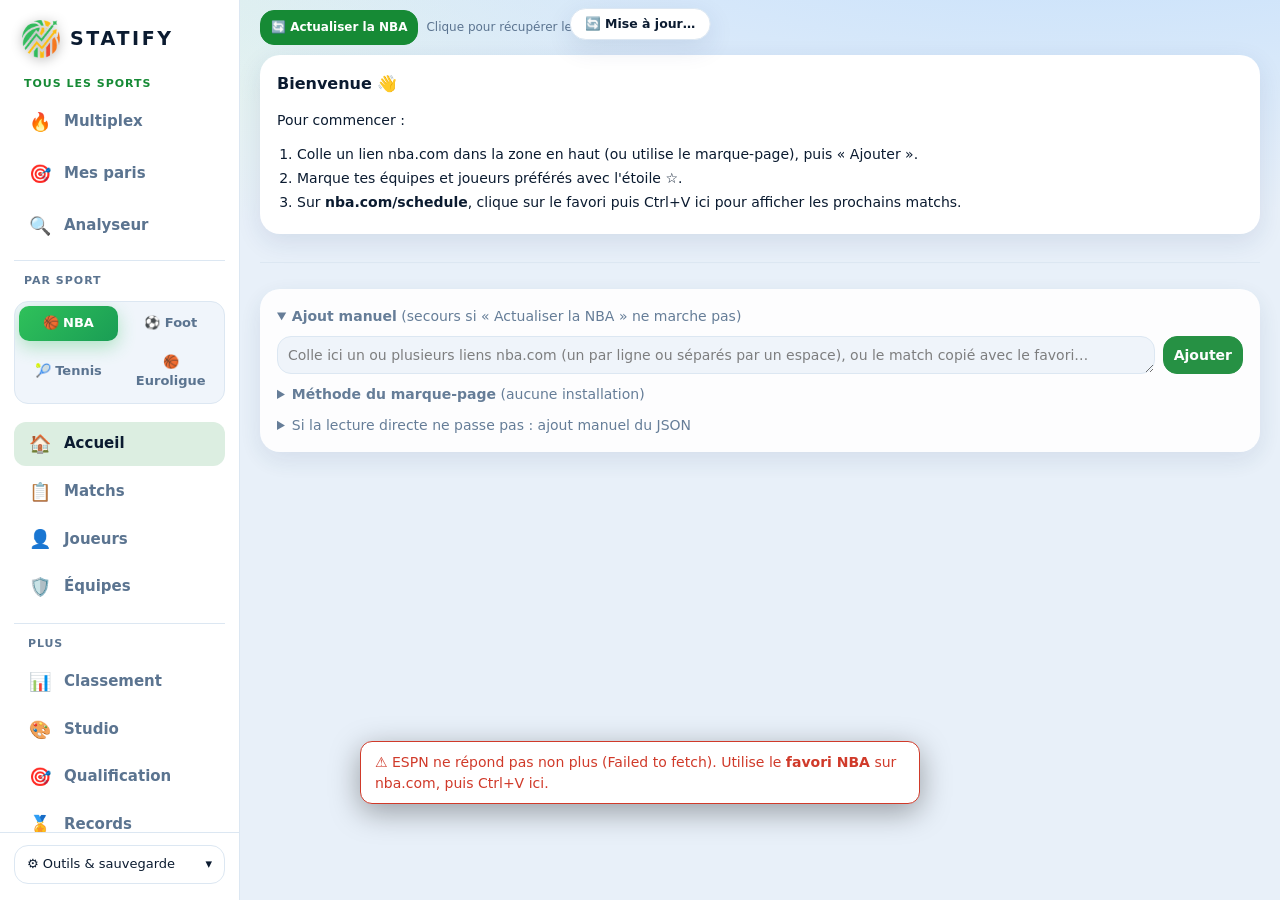
==== commit a3c53c7e: "Add files via upload" ====
--- a/index.html
+++ b/index.html
@@ -11,7 +11,7 @@
 <link rel="manifest" href="manifest.webmanifest">
 <link rel="apple-touch-icon" href="icon-180.png">
 <title>Statify</title>
-<link rel="stylesheet" href="statify.css?v=20261125mx6">
+<link rel="stylesheet" href="statify.css?v=20261126bk3">
 </head>
 <body>
 <header>
@@ -129,12 +129,12 @@
 })();
 </script>
 
-<script src="backup.js?v=20261123j"></script>
-<script src="statify.js?v=20261125mx4"></script>
+<script src="backup.js?v=20261126bk1"></script>
+<script src="statify.js?v=20261126bk5"></script>
 <script src="tennis.js"></script>
 <script src="euroleague.js"></script>
 <script src="prono-tennis-joueurs.js"></script>
 <script src="prono-tennis.js"></script>
-<script src="mes-paris.js?v=20261125mx2"></script>
+<script src="mes-paris.js?v=20261126bk9"></script>
 </body>
 </html>
